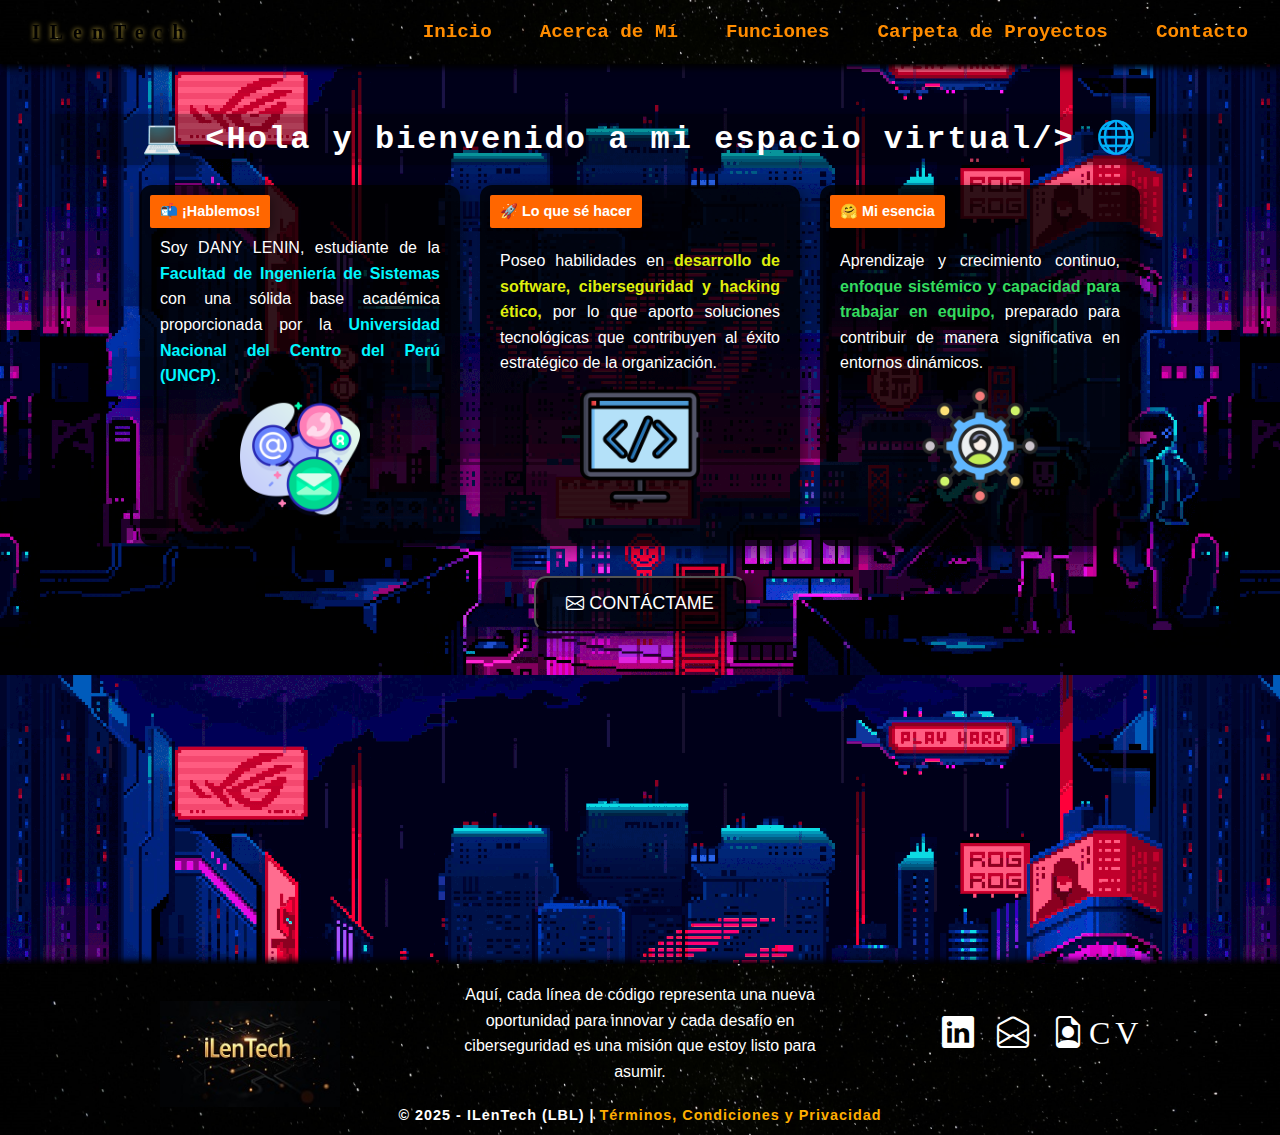
==== index.html @ 5739f30e "Cambio" ====
<!DOCTYPE html>
<html lang="es">

<head>
    <meta charset="UTF-8">
    <meta name="viewport" content="width=device-width, initial-scale=1.0">
    <link rel="icon" href="/imagenes/Marca_ ILenTech.jpeg" type="image/jpeg">
    <title>ILenTech - Portafolio Web</title>
    <link rel="stylesheet" href="https://cdn.jsdelivr.net/npm/bootstrap-icons@1.10.3/font/bootstrap-icons.css">
    <link rel="stylesheet" type='text/css' href="https://cdn.jsdelivr.net/gh/devicons/devicon@latest/devicon.min.css" />
    <link rel="stylesheet" href="style.css">
    <script src="https://www.google.com/recaptcha/api.js" async defer></script>
</head>

<body>
    <!-- Encabezado con Navegación inicial -->
    <header>
        <div class="logo">ILenTech</div>

        <button id="abrir" class="abrir-menu"><i class="bi bi-list"></i></button>
        <nav>
            <ul class="nav-list" id="nav">
                <button id="cerrar" class="cerrar-menu"><i class="bi bi-x"></i></button>
                <li><a href="#home" onclick="presentarSeccion('home')">Inicio</a></li>
                <li><a href="#about" onclick="presentarSeccion('about')">Acerca de Mí</a></li>
                <li><a href="#functions" onclick="presentarSeccion('functions')">Funciones</a></li>
                <li><a href="#portfolio" onclick="presentarSeccion('portfolio')">Carpeta de Proyectos</a></li>
                <li><a href="#contact" onclick="presentarSeccion('contact')">Contacto</a></li>
            </ul>
        </nav>
    </header>




    <!-- Secciones de Contenido -->
    <main>
        <!-- SECCIÓN DE INICIO-->
        <section id="home" class="section">
            <h1>💻 &lt;Hola y bienvenido a mi espacio virtual/&gt; 🌐</h1>

            <div class="container">
                <div class="content">
                    <h3>📬 ¡Hablemos!</h3>
                    <div class="text">
                        <p>Soy DANY LENIN, estudiante de la
                            <a href="https://sistemasuncp.edu.pe/" target="_blank" class="enlace">Facultad de Ingeniería
                                de Sistemas</a>
                            con una sólida base académica proporcionada por la
                            <a href="https://uncp.edu.pe/" target="_blank" class="enlace">Universidad Nacional del
                                Centro del Perú (UNCP)</a>.
                        </p>
                    </div>
                    <div class="images-container">
                        <div class="image">
                            <a href="#footer1">
                                <img src="imagenes/iconos/contac.png" alt="Contactos" title="Contáctame">
                            </a>
                        </div>
                    </div>
                </div>

                <div class="content">
                    <h3>🚀 Lo que sé hacer</h3>
                    <div class="text">
                        <p>Poseo habilidades en <span style="color: rgb(223, 238, 13); font-weight: bold;">desarrollo de
                                software, ciberseguridad y hacking ético,</span> por lo que aporto soluciones
                            tecnológicas que contribuyen al éxito estratégico de la organización.</p>
                    </div>
                    <div class="images-container">
                        <div class="image" id="tec">
                            <a href="#about" onclick="presentarSeccion('about')">
                                <img src="imagenes/iconos/tecn.png" alt="HARD" title="Habilidades Técnicas">
                            </a>
                        </div>
                    </div>
                </div>

                <div class="content">
                    <h3>🤗 Mi esencia </h3>
                    <div class="text">
                        <p>Aprendizaje y crecimiento continuo, <span style="color: #34db5e; font-weight: bold;">enfoque
                                sistémico y capacidad para trabajar en equipo,</span> preparado para contribuir de
                            manera significativa en entornos dinámicos.</p>
                    </div>
                    <div class="images-container">
                        <div class="image">
                            <a href="#about" onclick="presentarSeccion('about')">
                                <img src="imagenes/iconos/soft.png" alt="SOFT" title="Habilidades Blandas">
                            </a>
                        </div>
                    </div>
                </div>
            </div>

            <button onclick="presentarSeccion('contact')">
                <i class="bi bi-envelope"></i> Contáctame
            </button>
        </section>



        <!-- SECCIÓN ACERCA DE MÍ -->
        <section id="about" class="section">
            <div class="about-content">
                <div class="about-content-seccion">
                    <details class="divTextoAcerca texto-acerca--1">
                        <summary>
                            <i class="bi bi-chevron-down"></i>
                            <p> HABILIDADES TÉCNICAS</p>
                        </summary>
                        <p>Poseo habilidades en desarrollo frontend (HTML, CSS, JavaScript) y backend (Python), asi como SQL
                            Server y MySQL,
                            habiendo trabajado con metodologías tradicionales y ágiles como SCRUM en proyectos académicos.
                            Además, cuento
                            con una especialización en redes, hacking ético y ciberseguridad, con formación en Cisco. Manejo
                            herramientas
                            como Nmap, Wireshark y Metasploit, y tengo conocimientos en la implementación de la ISO 27001.
                            También tengo
                            conocimientos en el uso de sistemas operativos como Linux, Parrot OS y Windows.</p>
                    </details>
                    <div class="habilidades">
                        <div class="Tics">
                            <img
                                src="https://cdn.jsdelivr.net/gh/devicons/devicon@latest/icons/python/python-original-wordmark.svg" />
                            <img
                                src="https://cdn.jsdelivr.net/gh/devicons/devicon@latest/icons/html5/html5-plain-wordmark.svg" />
                            <img
                                src="https://cdn.jsdelivr.net/gh/devicons/devicon@latest/icons/css3/css3-plain-wordmark.svg" />
                            <img
                                src="https://cdn.jsdelivr.net/gh/devicons/devicon@latest/icons/javascript/javascript-plain.svg" />
                            <img src="https://cdn.jsdelivr.net/gh/devicons/devicon@latest/icons/linux/linux-original.svg" />
                            <img
                                src="https://cdn.jsdelivr.net/gh/devicons/devicon@latest/icons/windows11/windows11-original.svg" />
                            <img
                                src="https://cdn.jsdelivr.net/gh/devicons/devicon@latest/icons/mysql/mysql-original-wordmark.svg" />
                            <img
                                src="https://cdn.jsdelivr.net/gh/devicons/devicon@latest/icons/azuresqldatabase/azuresqldatabase-original.svg" />
                            <img src="imagenes/iconos/ethical-hacker-icon-illustration-vector.webp" alt="hacking">
                            <img src="imagenes/iconos/metasploit-framework-logo.svg.png" alt="metasploit">
                            <img src="imagenes/iconos/office-365-logo.svg" alt="office">
                            <img src="imagenes/iconos/nmap-logo-256x256-1.png" alt="nmap">
                            <img src="imagenes/iconos/ingles.png" alt="Ingles">
    
                        </div>
                    </div>
                </div>

                <div class="about-content-seccion">
                    <details class="divTextoAcerca texto-acerca--2">
                        <summary>
                            <i class="bi bi-chevron-down"></i>
                            <p> HABILIDADES BLANDAS</p>
                        </summary>
                        <p>Soy una persona con habilidades blandas clave: me comunico de manera clara y escucho activamente, colaboro bien en
                            equipo respetando opiniones y aprendiendo de los demás, resuelvo problemas con creatividad y me adapto fácilmente a
                            cambios o nuevos entornos.</p>
                    </details>
                    <div class="habilidades">
                        <div class="Tics Tics--2">
                            <img src="imagenes/iconos/comunicacionefectiva.png" alt="comunicacionefectiva">
                            <img src="imagenes/iconos/trabajoenequipo.png" alt="trabajoenequipo">
                            <img src="imagenes/iconos/adaptabilidad.png" alt="adaptabilidad">
                            <img src="imagenes/iconos/resoluciondeproblemas.png" alt="resoluciondeproblemas">

                        </div>
                    </div>
                </div>
            </div>

            <div class="about-content certificados">
                <div class="about-content-seccion">
                    <h2>MIS CERTIFICADOS</h2>
                    <div class="galeria">
                        <div class="certificado">
                            <img src="/imagenes/CERTIFICADOS/Fronted.jpg"
                                alt="Certificado de HTML, CSS y JavaScript" class="miniatura">
                            <p>Certificado de HTML, CSS y JavaScript</p>
                        </div>

                        <div class="certificado">
                            <img src="/imagenes/CERTIFICADOS/WORKSHOP ISO 27001 – HACKER MENTOR_page-0001.jpg"
                                alt="WORKSHOP ISO 27001" class="miniatura">
                            <p>Certificado de WORKSHOP ISO 27001</p>
                        </div>


                        <div class="certificado">
                            <img src="/imagenes/CERTIFICADOS/INTRODUCTION TO DATA SCIENCE PYTHON – CONSTANCIA_page-0001.jpg"
                                alt="INTRODUCTION TO DATA SCIENCE PYTHON" class="miniatura">
                            <p>Certificado de Introducción a Ciencia de Datos PYTHON</p>
                        </div>
                        <div class="certificado">
                            <img src="/imagenes/CERTIFICADOS/CER-Hacking Ético - USOS (virus, malware, troyanos)_page-0001.jpg"
                                alt="Certificado CER-Hacking Ético - USOS" class="miniatura">
                            <p>Certificado de Hacking Ético - USOS (virus, malware, troyanos)</p>
                        </div>
                        <div class="certificado">
                            <img src="/imagenes/CERTIFICADOS/JUNIOR CYBERSECURITY ANALIST CAREER PATH – CISCO_page-0001.jpg"
                                alt="Certificado de ANALISTA DE CIBERSEGURIDAD JUNIOR" class="miniatura">
                            <p>Certificado Analista De ciberseguridad JUNIOR</p>
                        </div>
                        <div class="certificado">
                            <img src="/imagenes/CERTIFICADOS/SQL SERVER FUNDAMENTALS – CONSTANCIA_page-0001.jpg"
                                alt="SQL SERVER FUNDAMENTALS" class="miniatura">
                            <p>Constancia SQL SERVER FUNDAMENTALS</p>
                        </div>
                        <div class="certificado">
                            <img src="/imagenes/CERTIFICADOS/PYTHON FUNDAMENTALS – CONSTANCIA_page-0001.jpg"
                                alt="Fundamentos de Python" class="miniatura">
                            <p>Constancia de Fundamentos de Python</p>
                        </div>
                        <div class="certificado">
                            <img src="/imagenes/CERTIFICADOS/Python_Essentials_1_Badge20240601-8-py3f3g_page-0001.jpg"
                                alt="Conceptos básicos de Python 1" class="miniatura">
                            <p>Certificado de Conceptos básicos de Python 1</p>
                        </div>
                        <div class="certificado">
                            <img src="/imagenes/CERTIFICADOS/Python_Essentials_2_Badge20240618-7-orrs2t_page-0001.jpg"
                                alt="Certificado de Conceptos básicos de Python 2" class="miniatura">
                            <p>Certificado de Conceptos básicos de Python 2</p>
                        </div>
                        <div class="certificado">
                            <img src="/imagenes/CERTIFICADOS/Networking_Basics_Badge20240505-8-8yp3et_page-0001.jpg"
                                alt="Certificado de Networking_Basics" class="miniatura">
                            <p>Certificado de Networking Basics</p>
                        </div>
                        <div class="certificado">
                            <img src="/imagenes/CERTIFICADOS/ANÁLISIS DE DATOS CON MATLAB – CONSTANCIA_page-0001.jpg"
                                alt="ANÁLISIS DE DATOS CON MATLAB" class="miniatura">
                            <p>Certificado de análisis de datos con MATLAB</p>
                        </div>
                        <div class="certificado">
                            <img src="/imagenes/CERTIFICADOS/Networking_Devices_and_Initial_Configuration_Badge20240525-8-j6m40o_page-0001.jpg"
                                alt="Certificado de Dispositivos de red y configuración inicial" class="miniatura">
                            <p>Certificado de Dispositivos de red y configuración inicial</p>
                        </div>




                    </div>
                </div>
            </div>
            
        </section>



        <!--SECCION  SERVICIOS-->
        <section id="functions" class="section">

            <div class="organizador-functions">
                <button class="flecha flecha-izq"><i class="bi bi-arrow-left"></i></button>
                <div class="contenedor-functions">
                    <div class="divTextoServicios">
                        <h2>🌐 Ciberseguridad</h2>
                        <div>
                            <h1>Auditorías y Análisis de Vulnerabilidades:</h1>
                            <p>Identificación de vulnerabilidades para mejorar la protección de datos y redes.</p>
                        </div>
                        <div>
                            <h1>Pruebas de Pentesting:</h1>
                            <p>Pruebas básicas con Wireshark, Nmap, Metasploit para mejorar la seguridad en redes.</p>
                        </div>
                        <div>
                            <h1>Consultoría en Estándares de Seguridad:</h1>
                            <p>Asesoría sobre normativas básicas de protección de datos y sistemas.</p>
                        </div>
                    </div>
                
                    <div class="divTextoServicios">
                        <h2>📡 Redes y Sistemas Operativos</h2>
                        <div>
                            <h1>Seguridad de Redes:</h1>
                            <p>Identificación de riesgos y medidas para proteger redes.</p>
                        </div>
                        <div>
                            <h1>Configuración y Seguridad de SO:</h1>
                            <p>Configuración, uso de herramientas y seguridad básica de Linux y Windows.</p>
                        </div>
                    </div>
                
                    <div class="divTextoServicios">
                        <h2>💻 Desarrollo y Programación</h2>
                        <div>
                            <h1>Desarrollo Backend (Python) y Fronted (HTML, CSS, JavaScript):</h1>
                            <p>Desarrollo de aplicaciones, scripts, etc.</p>
                        </div>
                        <div>
                            <h1>Gestión de Bases de Datos:</h1>
                            <p>Apoyo en la gestión básica de bases de datos (SQL Server, MySQL).</p>
                        </div>
                    </div>
                
                    <div class="divTextoServicios">
                        <h2>🔧 Herramientas de Productividad</h2>
                        <div>
                            <h1>Microsoft Office:</h1>
                            <p>Uso básico de Word, Excel, PowerPoint, etc.</p>
                        </div>
                        <div>
                            <h1>Inglés:</h1>
                            <p>Capacitación básica para leer documentación técnica.</p>
                        </div>
                    </div>
                </div>
                
                <button class="flecha flecha-der"><i class="bi bi-arrow-right"></i></button>
            
            </div>                     
            
        </section>

        <!--SECCION  PORTAFOLIO-->
        <section id="portfolio" class="section">
            <h1>¡PROYECTOS EN PROGRESO! 🚧</h1>
            <!-- Proyectos -->
        </section>

       

<!-- SECCIÓN CONTACTO -->
<section id="contact" class="section">
    <h2>Contacto</h2>

    <!-- Formulario de contacto -->
    <form id="contact-form">
        <!-- Nombre -->
        <label for="name">Nombre:</label>
        <input type="text" id="name" name="name" required>

        <!-- Correo Electrónico -->
        <label for="email">Correo Electrónico:</label>
        <input type="email" id="email" name="email" required  >

        <!-- Mensaje -->
        <label for="message">Mensaje:</label>
        <textarea id="message" name="message" required></textarea>

        <!-- Campo Honeypot (anti-spam) -->
        <input type="text" name="honeypot" style="display:none" />

        <!-- Google reCAPTCHA -->
        <div class="g-recaptcha" data-sitekey="6Leq1NcqAAAAAPs6aRRuhH8dovucH5Unn722Nqii"></div>

        <!-- Botón Enviar -->
        <button type="submit">ENVIAR</button>
    </form>

    <!-- Mensaje de estado (éxito/error) -->
    <p id="status-message" style="color: green; font-weight: bold; border: 1px solid white; background-color: white; display: none;">
        ✅ ¡Mensaje enviado con éxito!
    </p>
</section>





    <!-- Pie de Página -->

    <footer id="footer1">
        <div class="footer-container">
            <!-- Sección izquierda con logo -->
            <div class="footer-left">
                <img src="/imagenes/Marca_ ILenTech.jpeg" alt="ILenTech Logo">

            </div>

            <!-- Sección central con descripción personsal -->
            <div class="footer-center">

                <p>
                    Aquí, cada línea de código representa una nueva oportunidad para innovar
                    y cada
                    desafío en ciberseguridad es una misión que estoy listo para asumir.

                </p>
            </div>

            <!-- Sección derecha con redes sociales y CV -->
            <div class="footer-right">

                <div class="social-links">
                    <a href="https://www.linkedin.com/in/dany-lenin-boza-lara-69a798313" target="_blank" title="LinkedIn" aria-label="LinkedIn">
                        <i class="bi bi-linkedin"></i>
                    </a>
                    <a href="https://mail.google.com/mail/?view=cm&fs=1&to=dany20bl69@gmail.com&su=Consulta&body=Hola%20Dany,%20tengo%20una%20pregunta%20sobre" target="_blank" title="Gmail" aria-label="Gmail">
                        <i class="bi bi-envelope-open"></i>

                    </a>
                   <!-- <a href="https://github.com/LeninBL/ILenTech" target="_blank" aria-label="GitHub">
                        <i class="bi bi-github"></i>
                    </a>-->
                    
                    <a href="/condiciones-privacidad/CV.pdf" target="_blank" class="cv-link" title="Currículum Vitae" aria-label="Currículum Vitae" >
                        <i class="bi bi-file-earmark-person"></i>CV
                    </a>
                </div>
            </div>
        </div>
        <div class="footer-bottom">
            <p>© 2025 - ILenTech (LBL) | <a href="/condiciones-privacidad/politica.html" target="_blank">Términos, Condiciones y Privacidad</a></p>
        </div>
    </footer>







    <script src="script.js"></script>


</body>

</html>
---- style.css ----
/*------------------------Reseteo general------------------------------ */
*,
*::before,
*::after {
    margin: 0;
    padding: 0;
    box-sizing: border-box;
    font-family: Arial, sans-serif;
}

/*---------------------------------------- Estilos generales del cuerpo ----------------------------*/
body,
html {
    /* Tamaño base para escalabilidad */
    color: #000000;
    /* Color del texto principal */
    background-image: url('imagenes/computador.gif');
    background-position: center top;
    background-repeat: repeat;
    line-height: 1.6;
    /* Mejora la legibilidad con espacio entre líneas */
    height: 100%;
    /* Asegura que la página tenga altura completa */
    margin: 0;
    display: flex;

    flex-direction: column;
}

/* Estilo de opacidad por menu responsivo */
.overlay {
    position: fixed;
    top: 0;
    left: 0;
    width: 100%;
    height: 100%;
    background-color: rgba(0, 0, 0, 0.5);
    /* Color oscuro con transparencia */
    z-index: 999;
    /* Asegúrate de que el overlay esté detrás del menú */
}

/* Estilo del contenido principal */
main {
    flex: 1;
    /* Hace que el contenido principal ocupe el espacio restante */
    padding-top: calc(4em + 8px);
    /* Ajusta dinámicamente según la altura del encabezado */
    width: 100%;
}

/* Secciones principales */
.section {
    scroll-margin-top: 80px;
    padding: 40px 10px;
    margin-top: -8px;
    /* Espacio alrededor del contenido de cada sección */
}


/*--------------------------------------------- Estilo del encabezado ----------------------------------------------*/
header {
    background-image: url('imagenes/fondo.jpg');
    background-size: cover;
    /* Esto hace que la imagen cubra todo el fondo */
    background-position: center;
    /* Centra la imagen */
    background-repeat: no-repeat;
    /* Evita que la imagen se repita */

    display: flex;
    align-items: center;
    justify-content: space-between;
    padding: 1rem 2rem;
    position: fixed;
    top: 0;
    left: 0;
    width: 100%;
    z-index: 1000;
    box-shadow: 0 4px 6px rgb(0, 0, 0);
    font-family: 'Source Code Pro', 'Courier New', monospace;
}

nav {
    display: flex;
    align-items: center;
}

/* Estilo para los enlaces activos */

.nav-list {
    display: flex;
    justify-content: space-between;
    gap: 3rem;
    list-style: none;
}


.nav-list li a {
    text-decoration: none;
    font-weight: bold;
    padding: 0rem 0rem;
    /* Agregar algo de espacio en los lados */
    font-size: 1.2rem;
    font-family: 'Source Code Pro', 'Courier New', monospace;
    color: rgb(255, 140, 0);
    /* Un color por defecto */
    transition: color 0.3s ease, transform 0.3s ease;
}

.nav-list li a:hover {
    color: white;
    transform: scale(1.1);
    /* Ligera ampliación para darle un efecto dinámico */
}

.nav-list li a.active {
    color: #fff;
    transform: scale(1.1);
    /* También se puede ampliar en el estado activo */

}


.abrir-menu,
.cerrar-menu {
    display: none;
    font-size: 1.5rem;
    color: #ffffff;
    background: none;
    border: none;
    cursor: pointer;
}

.abrir-menu:hover,
.cerrar-menu:hover {
    color: rgb(255, 140, 0);

}

/* Para pantallas grandes*/

@media screen and (min-width: 1024px) {
    header {
        padding: 1rem 2rem;
    }

    .nav-list {
        display: flex;
    }

    .abrir-menu {
        display: none;
    }

    .cerrar-menu {
        display: none;
    }
}

/* Para móviles (pantallas menores a 1069px) */
@media screen and (max-width: 1069px) {
    .nav-list {
        display: flex;
        justify-content: flex-start;
        gap: 1rem;
        flex-direction: column;
        position: fixed;
        top: 0;
        right: 0;
        height: 100vh;
        width: 250px;
        background-color: #000000;
        transform: translateX(100%);
        transition: transform 0s ease;
        box-shadow: -4px 0 10px rgba(151, 123, 89, 0.8);

    }

    .nav-list.visible {
        transform: translateX(0);
    }

    .abrir-menu {
        display: block;
        align-self: flex-end;
        position: absolute;
        right: -1rem;
        top: -1rem;
        margin-top: 30px;
        padding: 15px 30px;
    }

    .cerrar-menu {
        display: block;
        align-self: flex-end;
        margin-bottom: 1rem;
        padding: 15px 30px;
    }

    header {
        padding: 1rem 1.1rem;
    }

    .nav-list li a {
        font-size: 0.9rem;
        margin-left: 9px;

    }
}


/* Estilo del logo */
@keyframes cambioColor {
    0% {
        color: rgb(204, 85, 0);
        /* Anaranjado oscuro */
        text-shadow: 0 0 5px rgba(204, 85, 0, 0.6), 0 0 10px rgba(204, 85, 0, 0.4);
        /* Brillo suave */
    }

    20% {
        color: rgb(255, 110, 0);
        /* Naranja intermedio */
        text-shadow: 0 0 8px rgba(255, 110, 0, 0.7), 0 0 15px rgba(255, 110, 0, 0.4);
        /* Brillo medio */
    }

    40% {
        color: rgb(255, 140, 0);
        /* Anaranjado cálido */
        text-shadow: 0 0 10px rgba(255, 140, 0, 0.8), 0 0 20px rgba(255, 140, 0, 0.5);
        /* Brillo fuerte */
    }

    60% {
        color: rgb(255, 170, 0);
        /* Un anaranjado dorado */
        text-shadow: 0 0 12px rgba(255, 170, 0, 0.8), 0 0 25px rgba(255, 170, 0, 0.6);
        /* Brillo dorado más intenso */
    }

    80% {
        color: rgb(255, 140, 0);
        /* Vuelve al anaranjado cálido */
        text-shadow: 0 0 10px rgba(255, 140, 0, 0.8), 0 0 20px rgba(255, 140, 0, 0.5);
        /* Brillo fuerte */
    }

    100% {
        color: rgb(204, 85, 0);
        /* Anaranjado oscuro */
        text-shadow: 0 0 5px rgba(204, 85, 0, 0.6), 0 0 10px rgba(204, 85, 0, 0.4);
        /* Brillo suave */
    }

}

.logo {
    letter-spacing: 10px;
    font-size: 20px;
    font-family: 'Orbitron';
    font-weight: bold;
    display: inline-block;
    animation: cambioColor 10s infinite linear;
    /* Animación continua */
    text-shadow: 0 0 5px rgba(255, 223, 79, 0.8);
    /* Sombra inicial dorada */
}

/*----------------------------------- Sección Inicio --------------------------------------------------*/
#home {
    min-height: 100vh;
    text-align: center;
    padding: 50px;
}

#home h1 {
    margin-bottom: 20px;
    letter-spacing: 2px;
    font-weight: bold;
    font-size: 2rem;
    color: #ffffff;
    font-family: 'Source Code Pro', 'Courier New', monospace;
    background: rgba(0, 0, 0, 0.322);
    box-shadow: 0 0 5px rgba(0, 0, 0, 0.2);
    /* Sombra sutil */

}

.enlace {
    color: #00f7ff;
    text-decoration: none;
    font-weight: bold;
}

.enlace:hover {
    text-decoration: underline;
    color: #2980b9;
}

.container {
    display: flex;
    flex-wrap: wrap;
    justify-content: center;
    gap: 20px;
    max-width: 1000px;
    margin: auto;
}

.content {
    position: relative;
    flex: 1 1 30%;
    /* 3 columnas */
    display: flex;
    flex-direction: column;
    justify-content: center;
    align-items: center;
    text-align: justify;
    padding: 50px 20px 20px;
    color: #ffffff;
    border-radius: 12px;
    background: rgb(0 0 0 / 81%);
    box-shadow: 5px 5px 15px rgba(0, 0, 0, 0.425);
}

.content>h3 {
    position: absolute;
    left: 10px;
    top: 10px;
    background: #ff6600;
    color: #fff;
    font-weight: bold;
    padding: 5px 10px;
    border-radius: 2px;
    box-shadow: 3px 3px 8px rgba(0, 0, 0, 0.3);
    font-size: 0.9rem;
    margin: 0;
}

.images-container {
    display: flex;
    justify-content: center;
    margin-top: 10px;
}

.image img {
    width: 120px;
    height: auto;
    transition: transform 0.3s;
    animation: scale-up 2.5s infinite alternate ease-in-out;
}


@keyframes scale-up {
    from {
        transform: scale(1);
    }

    to {
        transform: scale(1.2);
    }
}

/* Responsive: 3 filas en pantallas pequeñas */
@media (max-width: 890px) {
    .container {
        flex-direction: column;
        align-items: center;
    }

    .content {
        flex: 1 1 100%;
        width: 90%;
    }

    .image img {
        width: 100px;
    }
}



/*------------------------BOTONES home------------------------------*/
#home button {

    padding: 15px 30px;
    border-radius: 12px;
    background: rgb(0 0 0 / 81%);
    box-shadow: 5px 5px 15px rgba(0, 0, 0, 0.425);

    color: #ffffff;


    cursor: pointer;

    margin-top: 30px;

    font-size: 18px;

    text-transform: uppercase;


}

#home button:hover {
    transform: translateY(-2px);
}







/*-----------------------------------------ACERCA DE MI ---------------------------------------------------------------------*/

#about {
    padding: 20px;
    min-height: 100vh;
}


/* Contenedor principal */
.about-content {
    max-width: 1000px;
    margin-top: 20px;
    margin-bottom: auto;
    margin-left: auto;
    margin-right: auto;
    display: flex;
    gap: 20px;
    flex-direction: row;
    /* Cambia de columna a fila */
    align-items: stretch;
}

/* Secciones */
.about-content-seccion {
    flex: 1;
    /* Hace que ambas secciones ocupen el mismo espacio */
    min-width: 45%;
    /* Evita que se achiquen demasiado */

    padding: 20px;
    background: rgb(0 0 0 / 81%);
    border-radius: 10px;
    box-shadow: 0 4px 8px rgba(170, 166, 166, 0.021);
    animation: cambioColorBordeDiamante 4s infinite ease-in-out;

}

/* Details (Expansible) */
details {

    border-radius: 10px;
    padding: 10px;
    background: #1f202277;
    cursor: pointer;
    color: #ffffff;

}

details[open] {
    background: #1f202277;
    color: #ffffff;

}

/* Summary */
summary {
    display: flex;
    align-items: center;
    gap: 10px;
    font-weight: bold;
    font-size: 1.2em;
    cursor: pointer;
}

summary i {
    transition: transform 0.7s ease;
}

/* Rotación del icono al abrir */
details[open] summary i {
    transform: rotate(180deg);
}

/* Habilidades (Iconos) */
.habilidades {
    margin-top: 15px;
    padding: 10px;
    background: #1f202277;
    border-radius: 10px;
    text-align: center;


}

/* Contenedor de iconos */
.Tics {
    display: grid;
    grid-template-columns: repeat(auto-fit, minmax(80px, 1fr));
    gap: 15px;
    justify-items: center;
}

/* Imágenes de iconos */
.Tics img {
    width: 60px;
    height: auto;
    transition: transform 0.3s ease, filter 0.3s ease;
}

/* Efecto hover en iconos */
.Tics img:hover {
    transform: scale(1.2);
    filter: brightness(1.2);
}


/* Contenedor de la galería */
.galeria {
    display: grid;
    grid-template-columns: repeat(auto-fit, minmax(200px, 1fr));
    gap: 15px;
    justify-items: center;
    margin-top: 20px;
}



.certificados {
    margin-top: 35px;


}

.certificados h2 {
    color: white;
    text-align: center;
    background: #1f202277;
    border-radius: 5px;

}

/* Contenedor de cada certificado */
.certificado {
    text-align: center;
    background: rgba(35, 35, 36, 0.39);
    color: #ffffff;
    padding: 10px;
    border-radius: 3px;
    box-shadow: 0 4px 6px rgba(0, 0, 0, 0.1);
    transition: transform 0.3s ease, box-shadow 0.3s ease;
    animation: cambiocertificadocolor 6s infinite ease-out;
}

.certificado:hover {
    transform: translateY(-5px);
    box-shadow: 0 8px 15px rgba(0, 0, 0, 0.2);
}

/* Miniaturas de certificados */
.miniatura {
    width: 100%;
    max-width: 200px;
    height: auto;
    cursor: pointer;
    border-radius: 3px;
    transition: transform 0.3s ease;
    filter: brightness(88%);
}

.miniatura:hover {
    transform: scale(1.1);
}

/* Modal para ampliar imágenes */
.modal {
    display: none;
    /* Oculto por defecto */
    position: fixed;
    z-index: 1000;
    left: 0;
    top: 0;
    width: 100%;
    height: 100%;
    background-color: rgba(0, 0, 0, 0.8);
    display: flex;
    align-items: center;
    justify-content: center;
}

/* Imagen grande dentro del modal */
.modal img {
    max-width: 80%;
    max-height: 80%;
    border-radius: 10px;
}

/* Botón para cerrar el modal */
.close {
    position: absolute;
    top: 20px;
    right: 40px;
    color: white;
    font-size: 40px;
    cursor: pointer;
}




@media (max-width: 768px) {
    .about-content {
        flex-direction: column;
        /* Cambia a columna en pantallas pequeñas */
        gap: 10px;
        /* Reduce el espacio entre secciones */
    }

    .about-content-seccion {
        min-width: 100%;
        /* Ocupar todo el ancho disponible */
    }
}






@keyframes cambioColorBordeDiamante {
    0% {
        border-color: rgb(138, 43, 226);
        /* Morado oscuro */
        box-shadow: 0 0 5px rgba(138, 43, 226, 0.6), 0 0 10px rgba(138, 43, 226, 0.4);
        /* Brillo suave */
    }

    20% {
        border-color: rgb(186, 85, 211);
        /* Morado intermedio */
        box-shadow: 0 0 8px rgba(186, 85, 211, 0.7), 0 0 15px rgba(186, 85, 211, 0.4);
        /* Brillo medio */
    }

    40% {
        border-color: rgb(221, 160, 221);
        /* Morado claro */
        box-shadow: 0 0 10px rgba(221, 160, 221, 0.8), 0 0 20px rgba(221, 160, 221, 0.5);
        /* Brillo fuerte */
    }

    60% {
        border-color: rgb(255, 0, 255);
        /* Morado brillante */
        box-shadow: 0 0 12px rgba(255, 0, 255, 0.8), 0 0 25px rgba(255, 0, 255, 0.6);
        /* Brillo intenso */
    }

    80% {
        border-color: rgb(221, 160, 221);
        /* Vuelve al morado claro */
        box-shadow: 0 0 10px rgba(221, 160, 221, 0.8), 0 0 20px rgba(221, 160, 221, 0.5);
        /* Brillo fuerte */
    }

    100% {
        border-color: rgb(138, 43, 226);
        /* Morado oscuro */
        box-shadow: 0 0 5px rgba(138, 43, 226, 0.6), 0 0 10px rgba(138, 43, 226, 0.4);
        /* Brillo suave */
    }

}

@keyframes cambiocertificadocolor {
    0% {
        border-color: rgb(0, 85, 204);
        /* Azul oscuro */
        box-shadow: 0 0 5px rgba(0, 85, 204, 0.6), 0 0 10px rgba(0, 85, 204, 0.4);
        /* Brillo suave */
    }

    20% {
        border-color: rgb(0, 110, 255);
        /* Azul intermedio */
        box-shadow: 0 0 8px rgba(0, 110, 255, 0.7), 0 0 15px rgba(0, 110, 255, 0.4);
        /* Brillo medio */
    }

    40% {
        border-color: rgb(0, 140, 255);
        /* Azul claro */
        box-shadow: 0 0 10px rgba(0, 140, 255, 0.8), 0 0 20px rgba(0, 140, 255, 0.5);
        /* Brillo fuerte */
    }

    60% {
        border-color: rgb(0, 170, 255);
        /* Azul brillante */
        box-shadow: 0 0 12px rgba(0, 170, 255, 0.8), 0 0 25px rgba(0, 170, 255, 0.6);
        /* Brillo intenso */
    }

    80% {
        border-color: rgb(0, 140, 255);
        /* Vuelve al azul claro */
        box-shadow: 0 0 10px rgba(0, 140, 255, 0.8), 0 0 20px rgba(0, 140, 255, 0.5);
        /* Brillo fuerte */
    }

    100% {
        border-color: rgb(0, 85, 204);
        /* Azul oscuro */
        box-shadow: 0 0 5px rgba(0, 85, 204, 0.6), 0 0 10px rgba(0, 85, 204, 0.4);
        /* Brillo suave */
    }
}
























/*------------------------------------------------ Sección Servicios -------------------------------------------------------------*/

#functions {

    justify-content: center;
    align-items: center;
    color: #fff;
    padding: 20px 0;
    min-height: 53vh;

}

/* Contenedor principal */
.organizador-functions {
    display: grid;
    grid-template-columns: 20% 55% 20%;
    align-items: center;
    justify-content: center;
    width: 100%;
    max-width: 1200px;
    margin: 50px auto;
    gap: 10px;
}

/* Contenedor de texto */
.contenedor-functions {
    text-align: center;
    width: 100%;
    padding: 20px;
    background: rgb(0 0 0 / 81%);
    border-radius: 10px;
    box-shadow: 0 4px 8px rgba(170, 166, 166, 0.021);
    animation: cambioColorBordeDiamante 4s infinite ease-in-out;
    position: relative;
    min-height: 300px;
    /* Altura mínima para evitar saltos */
}

/* Flechas de navegación */
.flecha {
    background: none;
    border: none;
    font-size: 4rem;
    cursor: pointer;
    transition: color 0.3s ease;
    padding: 10px;

}

.flecha i {
    background: rgba(0, 0, 0, 0.897);
    color: #fff;
    border: 2px solid rgb(255, 255, 255);
    animation: cambioColor 1s infinite linear;
}

.flecha:hover {
    color: #d400d4;
}

/* Contenido de los textos */
.divTextoServicios {
    opacity: 0;
    visibility: hidden;
    transition: opacity 0.5s ease-in-out, visibility 0s linear 0.5s;
    position: absolute;
    /* Mantenemos el posicionamiento absoluto */
    top: 20px;
    left: 20px;
    right: 20px;
    text-align: justify;
}

.divTextoServicios.active {
    opacity: 1;
    visibility: visible;
    transition: opacity 0.5s ease-in-out;
    position: static;
    /* Cambiamos a posición estática cuando está activo */
}

/* Estilos para el texto dentro de los divs */
.divTextoServicios h2 {
    margin-top: 0;
    font-size: 1.5rem;
    color: #00bcd4;
    text-align: center;
}

.divTextoServicios h1 {
    font-size: 1.2rem;
    margin: 10px 0;
}

.divTextoServicios p {
    font-size: 1rem;
    line-height: 1.5;
    margin-left: 30px;
    color: #ccc;
}

/* Responsividad */
@media (max-width: 768px) {
    .organizador-functions {
        grid-template-columns: 12% 70% 12%;
    }

    .flecha {
        font-size: 1.5rem;
    }

    .divTextoServicios h2 {
        font-size: 1.2rem;
    }

    .divTextoServicios h1 {
        font-size: 1rem;
    }

    .divTextoServicios p {
        font-size: 0.9rem;
    }
}






/* ----------------------------------------Sección Portafolio - Texto centrado */
#portfolio {

    min-height: 63vh;
    background-image: url('imagenes/construccion2.gif');
    background-position: center top;
    background-size: cover;
    background-repeat: repeat;


}

#portfolio h1 {
    text-align: center;
    margin: auto;
    color: black;
    width: 100%;
    border: #000000;
    background-color: yellow;
    letter-spacing: 13px;

}




/* -----------------------------------------------------------------------------------Estilos generales para la sección de contacto ---------------------------------*/
#contact {

    padding: 4rem 2rem;
    min-height: 100vh;
    background-image: url('imagenes/computador2.gif');
    background-position: center top;
    background-repeat: repeat;
    color: #e0e0e0;
    font-family: 'Poppins', sans-serif;
    text-align: center;
    border-radius: 15px;
    overflow: hidden;
    position: relative;
}

#contact h2 {
    font-size: 2.5rem;
    font-weight: 700;
    margin-bottom: 2rem;
    color: #ffffff;
    text-transform: uppercase;
    letter-spacing: 2px;
}

/* Estilos para el formulario */
#contact form {
    display: grid;
    grid-template-columns: 1fr;
    gap: 1.1rem;
    max-width: 600px;
    margin: 0 auto;
    padding: 2rem;
    background: rgb(0 0 0 / 88%);
    border-radius: 10px;
    box-shadow: 0 8px 32px rgb(0 0 0 / 89%);
}

#contact label {
    font-size: 1.2rem;
    font-weight: bold;
    color: #ffffff;
    text-align: left;
    margin-bottom: 0.5rem;
}

#contact input,
#contact textarea {
    width: 100%;
    padding: 12px;
    border: 2px solid rgba(255, 255, 255, 0.2);
    border-radius: 8px;
    background: rgba(255, 255, 255, 0.616);
    color: #000000;
    font-size: 1rem;
    transition: all 0.3s ease;
}

#contact input:focus,
#contact textarea:focus {
    border-color: #ffffff;
    background: rgb(255, 255, 255);
    outline: none;
    transform: scale(1.02);
}

#contact textarea {
    resize: vertical;
    min-height: 150px;
}

#contact button {
    padding: 12px 1px;
    background: #7ce7e4;
    color: #000000;
    border-radius: 8px;
    font-size: 1rem;
    font-weight: 600;
    cursor: pointer;
    transition: all 0.3s ease;
}

#contact button:hover {
    background: #00cce7;
    transform: translateY(-3px);



}

/* Efectos de hover para los inputs y textarea */
#contact input:hover,
#contact textarea:hover {
    border-color: #000000;
    background: rgba(255, 255, 255, 0.87);
}



/* Responsividad */
@media (max-width: 768px) {
    #contact {
        padding: 2rem 1rem;
    }

    #contact h2 {
        font-size: 2rem;
    }

    #contact form {
        padding: 1.5rem;
    }
}

@media (max-width: 480px) {
    #contact h2 {
        font-size: 1.75rem;
    }

    #contact input,
    #contact textarea {
        padding: 10px;
    }

    #contact button {
        padding: 10px 20px;
    }
}







/*-----------------------------------------Estilos generales para el pie de página ------------------------------------------------------------------------*/

footer {
    background-image: url('imagenes/fondo.jpg');
    background-size: cover;
    /* Esto hace que la imagen cubra todo el fondo */
    background-position: center;
    /* Centra la imagen */
    background-repeat: no-repeat;
    /* Evita que la imagen se repita */
    color: #ffffff;
    padding: 7px 3px;
    text-align: center;
    font-family: 'Arial', sans-serif;
    box-shadow: 0 -4px 6px rgba(0, 0, 0);

}

.footer-container {
    display: flex;
    justify-content: space-evenly;
    align-items: center;
    max-width: 1200px;
    margin: 11px auto;
    padding: 0 15px;
    flex-wrap: wrap;
    gap: 20px;

}

.footer-left,
.footer-center,
.footer-right {
    flex: 1 1 30%;
    /* Distribución flexible de los elementos */
    text-align: center;
    max-width: 380px;
    /* Añadimos un max-width para evitar que los elementos crezcan demasiado */
}

.footer-left img {
    width: 180px;
    margin-bottom: -49px;
    margin-left: 14px;
}


.social-links {
    display: flex;
    justify-content: center;
}

.social-links a {
    margin: 0 3px;
    margin-left: 15px;
    font-size: 2rem;
    text-decoration: none;
    color: #ffffff;
    transition: color 0.3s ease;
    letter-spacing: 5px;
    animation: cambioColor 10s infinite linear;
    font-family: Cambria, Cochin, Georgia, Times, 'Times New Roman', serif;

}

.footer-bottom {
    margin-top: 20px;
    margin-bottom: 1px;
    font-size: 0.9rem;
    letter-spacing: 1px;
    font-weight: bold;


}

.footer-bottom a {
    color: #ffae00;
    text-decoration: none;
}

.footer-bottom a:hover {
    text-decoration: underline;
}

/* Responsive */
@media (max-width: 991px) {
    .footer-container {
        flex-direction: column;
        text-align: center;
        gap: 15px;
        /* Menos espacio entre las secciones en pantallas pequeñas */
    }

    .footer-left,
    .footer-center,
    .footer-right {
        max-width: 100%;
        /* Se asegura que cada sección ocupe todo el ancho disponible */
        flex: 1 1 100%;
    }
}
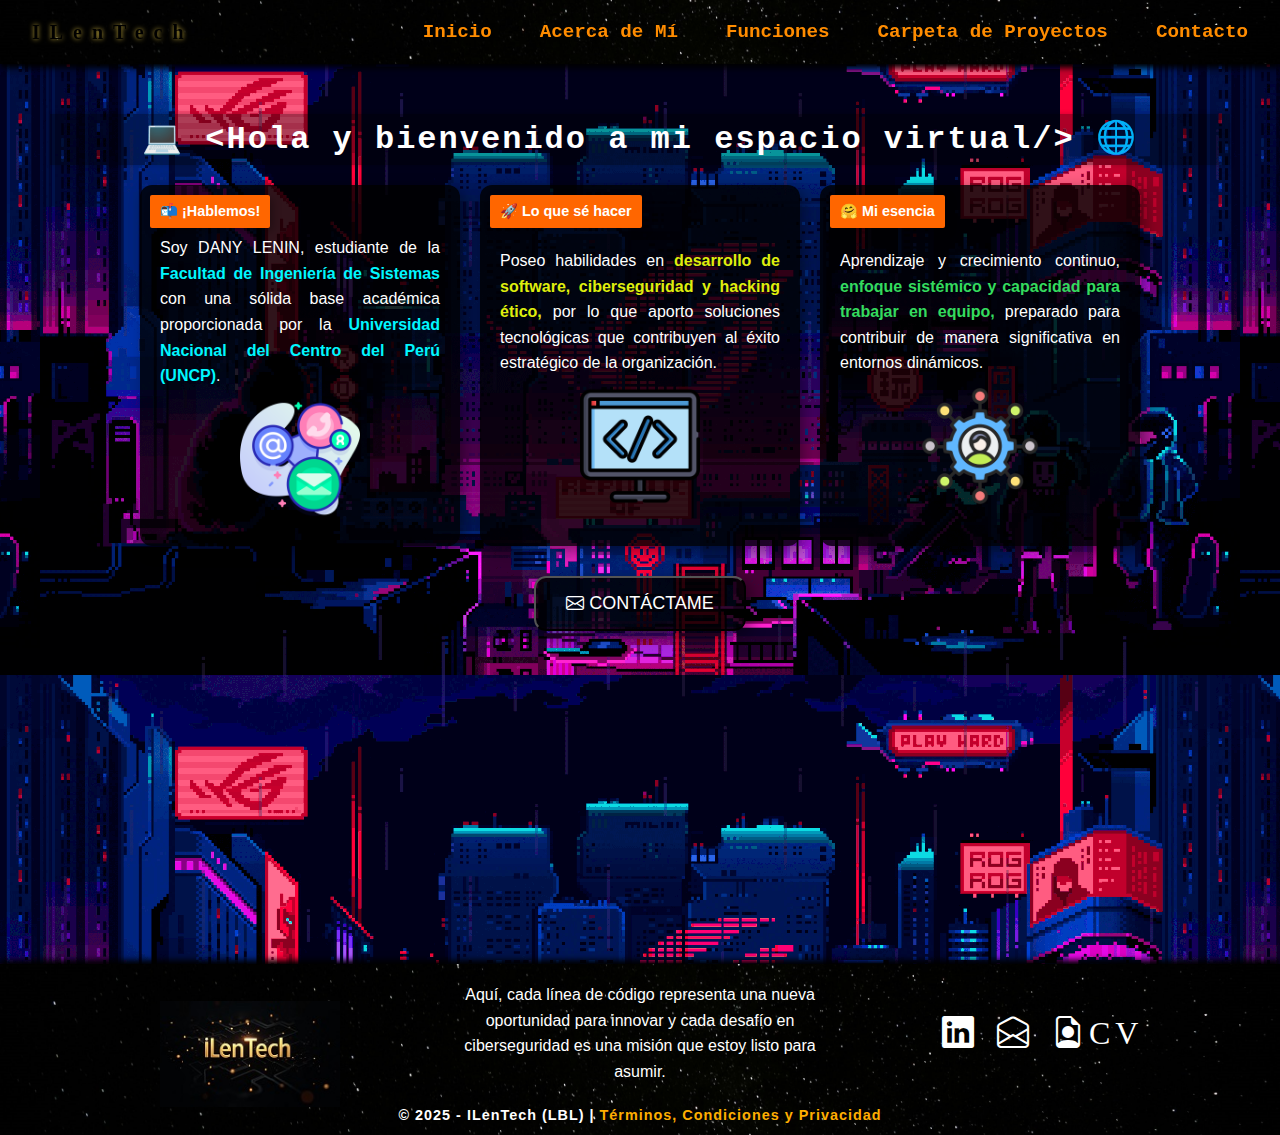
==== commit 46e7e83e: "CAMBIOS" ====
--- a/index.html
+++ b/index.html
@@ -1,419 +1,418 @@
-<!DOCTYPE html>
-<html lang="es">
-
-<head>
-    <meta charset="UTF-8">
-    <meta name="viewport" content="width=device-width, initial-scale=1.0">
-    <link rel="icon" href="/imagenes/Marca_ ILenTech.jpeg" type="image/jpeg">
-    <title>ILenTech - Portafolio Web</title>
-    <link rel="stylesheet" href="https://cdn.jsdelivr.net/npm/bootstrap-icons@1.10.3/font/bootstrap-icons.css">
-    <link rel="stylesheet" type='text/css' href="https://cdn.jsdelivr.net/gh/devicons/devicon@latest/devicon.min.css" />
-    <link rel="stylesheet" href="style.css">
-    <script src="https://www.google.com/recaptcha/api.js" async defer></script>
-</head>
-
-<body>
-    <!-- Encabezado con Navegación inicial -->
-    <header>
-        <div class="logo">ILenTech</div>
-
-        <button id="abrir" class="abrir-menu"><i class="bi bi-list"></i></button>
-        <nav>
-            <ul class="nav-list" id="nav">
-                <button id="cerrar" class="cerrar-menu"><i class="bi bi-x"></i></button>
-                <li><a href="#home" onclick="presentarSeccion('home')">Inicio</a></li>
-                <li><a href="#about" onclick="presentarSeccion('about')">Acerca de Mí</a></li>
-                <li><a href="#functions" onclick="presentarSeccion('functions')">Funciones</a></li>
-                <li><a href="#portfolio" onclick="presentarSeccion('portfolio')">Carpeta de Proyectos</a></li>
-                <li><a href="#contact" onclick="presentarSeccion('contact')">Contacto</a></li>
-            </ul>
-        </nav>
-    </header>
-
-
-
-
-    <!-- Secciones de Contenido -->
-    <main>
-        <!-- SECCIÓN DE INICIO-->
-        <section id="home" class="section">
-            <h1>💻 &lt;Hola y bienvenido a mi espacio virtual/&gt; 🌐</h1>
-
-            <div class="container">
-                <div class="content">
-                    <h3>📬 ¡Hablemos!</h3>
-                    <div class="text">
-                        <p>Soy DANY LENIN, estudiante de la
-                            <a href="https://sistemasuncp.edu.pe/" target="_blank" class="enlace">Facultad de Ingeniería
-                                de Sistemas</a>
-                            con una sólida base académica proporcionada por la
-                            <a href="https://uncp.edu.pe/" target="_blank" class="enlace">Universidad Nacional del
-                                Centro del Perú (UNCP)</a>.
-                        </p>
-                    </div>
-                    <div class="images-container">
-                        <div class="image">
-                            <a href="#footer1">
-                                <img src="imagenes/iconos/contac.png" alt="Contactos" title="Contáctame">
-                            </a>
-                        </div>
-                    </div>
-                </div>
-
-                <div class="content">
-                    <h3>🚀 Lo que sé hacer</h3>
-                    <div class="text">
-                        <p>Poseo habilidades en <span style="color: rgb(223, 238, 13); font-weight: bold;">desarrollo de
-                                software, ciberseguridad y hacking ético,</span> por lo que aporto soluciones
-                            tecnológicas que contribuyen al éxito estratégico de la organización.</p>
-                    </div>
-                    <div class="images-container">
-                        <div class="image" id="tec">
-                            <a href="#about" onclick="presentarSeccion('about')">
-                                <img src="imagenes/iconos/tecn.png" alt="HARD" title="Habilidades Técnicas">
-                            </a>
-                        </div>
-                    </div>
-                </div>
-
-                <div class="content">
-                    <h3>🤗 Mi esencia </h3>
-                    <div class="text">
-                        <p>Aprendizaje y crecimiento continuo, <span style="color: #34db5e; font-weight: bold;">enfoque
-                                sistémico y capacidad para trabajar en equipo,</span> preparado para contribuir de
-                            manera significativa en entornos dinámicos.</p>
-                    </div>
-                    <div class="images-container">
-                        <div class="image">
-                            <a href="#about" onclick="presentarSeccion('about')">
-                                <img src="imagenes/iconos/soft.png" alt="SOFT" title="Habilidades Blandas">
-                            </a>
-                        </div>
-                    </div>
-                </div>
-            </div>
-
-            <button onclick="presentarSeccion('contact')">
-                <i class="bi bi-envelope"></i> Contáctame
-            </button>
-        </section>
-
-
-
-        <!-- SECCIÓN ACERCA DE MÍ -->
-        <section id="about" class="section">
-            <div class="about-content">
-                <div class="about-content-seccion">
-                    <details class="divTextoAcerca texto-acerca--1">
-                        <summary>
-                            <i class="bi bi-chevron-down"></i>
-                            <p> HABILIDADES TÉCNICAS</p>
-                        </summary>
-                        <p>Poseo habilidades en desarrollo frontend (HTML, CSS, JavaScript) y backend (Python), asi como SQL
-                            Server y MySQL,
-                            habiendo trabajado con metodologías tradicionales y ágiles como SCRUM en proyectos académicos.
-                            Además, cuento
-                            con una especialización en redes, hacking ético y ciberseguridad, con formación en Cisco. Manejo
-                            herramientas
-                            como Nmap, Wireshark y Metasploit, y tengo conocimientos en la implementación de la ISO 27001.
-                            También tengo
-                            conocimientos en el uso de sistemas operativos como Linux, Parrot OS y Windows.</p>
-                    </details>
-                    <div class="habilidades">
-                        <div class="Tics">
-                            <img
-                                src="https://cdn.jsdelivr.net/gh/devicons/devicon@latest/icons/python/python-original-wordmark.svg" />
-                            <img
-                                src="https://cdn.jsdelivr.net/gh/devicons/devicon@latest/icons/html5/html5-plain-wordmark.svg" />
-                            <img
-                                src="https://cdn.jsdelivr.net/gh/devicons/devicon@latest/icons/css3/css3-plain-wordmark.svg" />
-                            <img
-                                src="https://cdn.jsdelivr.net/gh/devicons/devicon@latest/icons/javascript/javascript-plain.svg" />
-                            <img src="https://cdn.jsdelivr.net/gh/devicons/devicon@latest/icons/linux/linux-original.svg" />
-                            <img
-                                src="https://cdn.jsdelivr.net/gh/devicons/devicon@latest/icons/windows11/windows11-original.svg" />
-                            <img
-                                src="https://cdn.jsdelivr.net/gh/devicons/devicon@latest/icons/mysql/mysql-original-wordmark.svg" />
-                            <img
-                                src="https://cdn.jsdelivr.net/gh/devicons/devicon@latest/icons/azuresqldatabase/azuresqldatabase-original.svg" />
-                            <img src="imagenes/iconos/ethical-hacker-icon-illustration-vector.webp" alt="hacking">
-                            <img src="imagenes/iconos/metasploit-framework-logo.svg.png" alt="metasploit">
-                            <img src="imagenes/iconos/office-365-logo.svg" alt="office">
-                            <img src="imagenes/iconos/nmap-logo-256x256-1.png" alt="nmap">
-                            <img src="imagenes/iconos/ingles.png" alt="Ingles">
-    
-                        </div>
-                    </div>
-                </div>
-
-                <div class="about-content-seccion">
-                    <details class="divTextoAcerca texto-acerca--2">
-                        <summary>
-                            <i class="bi bi-chevron-down"></i>
-                            <p> HABILIDADES BLANDAS</p>
-                        </summary>
-                        <p>Soy una persona con habilidades blandas clave: me comunico de manera clara y escucho activamente, colaboro bien en
-                            equipo respetando opiniones y aprendiendo de los demás, resuelvo problemas con creatividad y me adapto fácilmente a
-                            cambios o nuevos entornos.</p>
-                    </details>
-                    <div class="habilidades">
-                        <div class="Tics Tics--2">
-                            <img src="imagenes/iconos/comunicacionefectiva.png" alt="comunicacionefectiva">
-                            <img src="imagenes/iconos/trabajoenequipo.png" alt="trabajoenequipo">
-                            <img src="imagenes/iconos/adaptabilidad.png" alt="adaptabilidad">
-                            <img src="imagenes/iconos/resoluciondeproblemas.png" alt="resoluciondeproblemas">
-
-                        </div>
-                    </div>
-                </div>
-            </div>
-
-            <div class="about-content certificados">
-                <div class="about-content-seccion">
-                    <h2>MIS CERTIFICADOS</h2>
-                    <div class="galeria">
-                        <div class="certificado">
-                            <img src="/imagenes/CERTIFICADOS/Fronted.jpg"
-                                alt="Certificado de HTML, CSS y JavaScript" class="miniatura">
-                            <p>Certificado de HTML, CSS y JavaScript</p>
-                        </div>
-
-                        <div class="certificado">
-                            <img src="/imagenes/CERTIFICADOS/WORKSHOP ISO 27001 – HACKER MENTOR_page-0001.jpg"
-                                alt="WORKSHOP ISO 27001" class="miniatura">
-                            <p>Certificado de WORKSHOP ISO 27001</p>
-                        </div>
-
-
-                        <div class="certificado">
-                            <img src="/imagenes/CERTIFICADOS/INTRODUCTION TO DATA SCIENCE PYTHON – CONSTANCIA_page-0001.jpg"
-                                alt="INTRODUCTION TO DATA SCIENCE PYTHON" class="miniatura">
-                            <p>Certificado de Introducción a Ciencia de Datos PYTHON</p>
-                        </div>
-                        <div class="certificado">
-                            <img src="/imagenes/CERTIFICADOS/CER-Hacking Ético - USOS (virus, malware, troyanos)_page-0001.jpg"
-                                alt="Certificado CER-Hacking Ético - USOS" class="miniatura">
-                            <p>Certificado de Hacking Ético - USOS (virus, malware, troyanos)</p>
-                        </div>
-                        <div class="certificado">
-                            <img src="/imagenes/CERTIFICADOS/JUNIOR CYBERSECURITY ANALIST CAREER PATH – CISCO_page-0001.jpg"
-                                alt="Certificado de ANALISTA DE CIBERSEGURIDAD JUNIOR" class="miniatura">
-                            <p>Certificado Analista De ciberseguridad JUNIOR</p>
-                        </div>
-                        <div class="certificado">
-                            <img src="/imagenes/CERTIFICADOS/SQL SERVER FUNDAMENTALS – CONSTANCIA_page-0001.jpg"
-                                alt="SQL SERVER FUNDAMENTALS" class="miniatura">
-                            <p>Constancia SQL SERVER FUNDAMENTALS</p>
-                        </div>
-                        <div class="certificado">
-                            <img src="/imagenes/CERTIFICADOS/PYTHON FUNDAMENTALS – CONSTANCIA_page-0001.jpg"
-                                alt="Fundamentos de Python" class="miniatura">
-                            <p>Constancia de Fundamentos de Python</p>
-                        </div>
-                        <div class="certificado">
-                            <img src="/imagenes/CERTIFICADOS/Python_Essentials_1_Badge20240601-8-py3f3g_page-0001.jpg"
-                                alt="Conceptos básicos de Python 1" class="miniatura">
-                            <p>Certificado de Conceptos básicos de Python 1</p>
-                        </div>
-                        <div class="certificado">
-                            <img src="/imagenes/CERTIFICADOS/Python_Essentials_2_Badge20240618-7-orrs2t_page-0001.jpg"
-                                alt="Certificado de Conceptos básicos de Python 2" class="miniatura">
-                            <p>Certificado de Conceptos básicos de Python 2</p>
-                        </div>
-                        <div class="certificado">
-                            <img src="/imagenes/CERTIFICADOS/Networking_Basics_Badge20240505-8-8yp3et_page-0001.jpg"
-                                alt="Certificado de Networking_Basics" class="miniatura">
-                            <p>Certificado de Networking Basics</p>
-                        </div>
-                        <div class="certificado">
-                            <img src="/imagenes/CERTIFICADOS/ANÁLISIS DE DATOS CON MATLAB – CONSTANCIA_page-0001.jpg"
-                                alt="ANÁLISIS DE DATOS CON MATLAB" class="miniatura">
-                            <p>Certificado de análisis de datos con MATLAB</p>
-                        </div>
-                        <div class="certificado">
-                            <img src="/imagenes/CERTIFICADOS/Networking_Devices_and_Initial_Configuration_Badge20240525-8-j6m40o_page-0001.jpg"
-                                alt="Certificado de Dispositivos de red y configuración inicial" class="miniatura">
-                            <p>Certificado de Dispositivos de red y configuración inicial</p>
-                        </div>
-
-
-
-
-                    </div>
-                </div>
-            </div>
-            
-        </section>
-
-
-
-        <!--SECCION  SERVICIOS-->
-        <section id="functions" class="section">
-
-            <div class="organizador-functions">
-                <button class="flecha flecha-izq"><i class="bi bi-arrow-left"></i></button>
-                <div class="contenedor-functions">
-                    <div class="divTextoServicios">
-                        <h2>🌐 Ciberseguridad</h2>
-                        <div>
-                            <h1>Auditorías y Análisis de Vulnerabilidades:</h1>
-                            <p>Identificación de vulnerabilidades para mejorar la protección de datos y redes.</p>
-                        </div>
-                        <div>
-                            <h1>Pruebas de Pentesting:</h1>
-                            <p>Pruebas básicas con Wireshark, Nmap, Metasploit para mejorar la seguridad en redes.</p>
-                        </div>
-                        <div>
-                            <h1>Consultoría en Estándares de Seguridad:</h1>
-                            <p>Asesoría sobre normativas básicas de protección de datos y sistemas.</p>
-                        </div>
-                    </div>
-                
-                    <div class="divTextoServicios">
-                        <h2>📡 Redes y Sistemas Operativos</h2>
-                        <div>
-                            <h1>Seguridad de Redes:</h1>
-                            <p>Identificación de riesgos y medidas para proteger redes.</p>
-                        </div>
-                        <div>
-                            <h1>Configuración y Seguridad de SO:</h1>
-                            <p>Configuración, uso de herramientas y seguridad básica de Linux y Windows.</p>
-                        </div>
-                    </div>
-                
-                    <div class="divTextoServicios">
-                        <h2>💻 Desarrollo y Programación</h2>
-                        <div>
-                            <h1>Desarrollo Backend (Python) y Fronted (HTML, CSS, JavaScript):</h1>
-                            <p>Desarrollo de aplicaciones, scripts, etc.</p>
-                        </div>
-                        <div>
-                            <h1>Gestión de Bases de Datos:</h1>
-                            <p>Apoyo en la gestión básica de bases de datos (SQL Server, MySQL).</p>
-                        </div>
-                    </div>
-                
-                    <div class="divTextoServicios">
-                        <h2>🔧 Herramientas de Productividad</h2>
-                        <div>
-                            <h1>Microsoft Office:</h1>
-                            <p>Uso básico de Word, Excel, PowerPoint, etc.</p>
-                        </div>
-                        <div>
-                            <h1>Inglés:</h1>
-                            <p>Capacitación básica para leer documentación técnica.</p>
-                        </div>
-                    </div>
-                </div>
-                
-                <button class="flecha flecha-der"><i class="bi bi-arrow-right"></i></button>
-            
-            </div>                     
-            
-        </section>
-
-        <!--SECCION  PORTAFOLIO-->
-        <section id="portfolio" class="section">
-            <h1>¡PROYECTOS EN PROGRESO! 🚧</h1>
-            <!-- Proyectos -->
-        </section>
-
-       
-
-<!-- SECCIÓN CONTACTO -->
-<section id="contact" class="section">
-    <h2>Contacto</h2>
-
-    <!-- Formulario de contacto -->
-    <form id="contact-form">
-        <!-- Nombre -->
-        <label for="name">Nombre:</label>
-        <input type="text" id="name" name="name" required>
-
-        <!-- Correo Electrónico -->
-        <label for="email">Correo Electrónico:</label>
-        <input type="email" id="email" name="email" required  >
-
-        <!-- Mensaje -->
-        <label for="message">Mensaje:</label>
-        <textarea id="message" name="message" required></textarea>
-
-        <!-- Campo Honeypot (anti-spam) -->
-        <input type="text" name="honeypot" style="display:none" />
-
-        <!-- Google reCAPTCHA -->
-        <div class="g-recaptcha" data-sitekey="6Leq1NcqAAAAAPs6aRRuhH8dovucH5Unn722Nqii"></div>
-
-        <!-- Botón Enviar -->
-        <button type="submit">ENVIAR</button>
-    </form>
-
-    <!-- Mensaje de estado (éxito/error) -->
-    <p id="status-message" style="color: green; font-weight: bold; border: 1px solid white; background-color: white; display: none;">
-        ✅ ¡Mensaje enviado con éxito!
-    </p>
-</section>
-
-
-
-
-
-    <!-- Pie de Página -->
-
-    <footer id="footer1">
-        <div class="footer-container">
-            <!-- Sección izquierda con logo -->
-            <div class="footer-left">
-                <img src="/imagenes/Marca_ ILenTech.jpeg" alt="ILenTech Logo">
-
-            </div>
-
-            <!-- Sección central con descripción personsal -->
-            <div class="footer-center">
-
-                <p>
-                    Aquí, cada línea de código representa una nueva oportunidad para innovar
-                    y cada
-                    desafío en ciberseguridad es una misión que estoy listo para asumir.
-
-                </p>
-            </div>
-
-            <!-- Sección derecha con redes sociales y CV -->
-            <div class="footer-right">
-
-                <div class="social-links">
-                    <a href="https://www.linkedin.com/in/dany-lenin-boza-lara-69a798313" target="_blank" title="LinkedIn" aria-label="LinkedIn">
-                        <i class="bi bi-linkedin"></i>
-                    </a>
-                    <a href="https://mail.google.com/mail/?view=cm&fs=1&to=dany20bl69@gmail.com&su=Consulta&body=Hola%20Dany,%20tengo%20una%20pregunta%20sobre" target="_blank" title="Gmail" aria-label="Gmail">
-                        <i class="bi bi-envelope-open"></i>
-
-                    </a>
-                   <!-- <a href="https://github.com/LeninBL/ILenTech" target="_blank" aria-label="GitHub">
-                        <i class="bi bi-github"></i>
-                    </a>-->
-                    
-                    <a href="/condiciones-privacidad/CV.pdf" target="_blank" class="cv-link" title="Currículum Vitae" aria-label="Currículum Vitae" >
-                        <i class="bi bi-file-earmark-person"></i>CV
-                    </a>
-                </div>
-            </div>
-        </div>
-        <div class="footer-bottom">
-            <p>© 2025 - ILenTech (LBL) | <a href="/condiciones-privacidad/politica.html" target="_blank">Términos, Condiciones y Privacidad</a></p>
-        </div>
-    </footer>
-
-
-
-
-
-
-
-    <script src="script.js"></script>
-
-
-</body>
-
+<!DOCTYPE html>
+<html lang="es">
+
+<head>
+    <meta charset="UTF-8">
+    <meta name="viewport" content="width=device-width, initial-scale=1.0">
+    <link rel="icon" href="/imagenes/Marca_ ILenTech.jpeg" type="image/jpeg">
+    <title>ILenTech - Portafolio Web</title>
+    <link rel="stylesheet" href="https://cdn.jsdelivr.net/npm/bootstrap-icons@1.10.3/font/bootstrap-icons.css">
+    <link rel="stylesheet" type='text/css' href="https://cdn.jsdelivr.net/gh/devicons/devicon@latest/devicon.min.css" />
+    <link rel="stylesheet" href="style.css">
+    <script src="https://www.google.com/recaptcha/api.js" async defer></script>
+</head>
+
+<body>
+    <!-- Encabezado con Navegación inicial -->
+    <header>
+        <div class="logo">ILenTech</div>
+
+        <button id="abrir" class="abrir-menu"><i class="bi bi-list"></i></button>
+        <nav>
+            <ul class="nav-list" id="nav">
+                <button id="cerrar" class="cerrar-menu"><i class="bi bi-x"></i></button>
+                <li><a href="#home" onclick="presentarSeccion('home')">Inicio</a></li>
+                <li><a href="#about" onclick="presentarSeccion('about')">Acerca de Mí</a></li>
+                <li><a href="#functions" onclick="presentarSeccion('functions')">Funciones</a></li>
+                <li><a href="#portfolio" onclick="presentarSeccion('portfolio')">Carpeta de Proyectos</a></li>
+                <li><a href="#contact" onclick="presentarSeccion('contact')">Contacto</a></li>
+            </ul>
+        </nav>
+    </header>
+
+
+
+
+    <!-- Secciones de Contenido -->
+    <main>
+        <!-- SECCIÓN DE INICIO-->
+        <section id="home" class="section">
+            <h1>💻 &lt;Hola y bienvenido a mi espacio virtual/&gt; 🌐</h1>
+
+            <div class="container">
+                <div class="content">
+                    <h3>📬 ¡Hablemos!</h3>
+                    <div class="text">
+                        <p>Soy DANY LENIN, estudiante de la
+                            <a href="https://sistemasuncp.edu.pe/" target="_blank" class="enlace">Facultad de Ingeniería
+                                de Sistemas</a>
+                            con una sólida base académica proporcionada por la
+                            <a href="https://uncp.edu.pe/" target="_blank" class="enlace">Universidad Nacional del
+                                Centro del Perú (UNCP)</a>.
+                        </p>
+                    </div>
+                    <div class="images-container">
+                        <div class="image">
+                            <a href="#footer1">
+                                <img src="imagenes/iconos/contac.png" alt="Contactos" title="Contáctame">
+                            </a>
+                        </div>
+                    </div>
+                </div>
+
+                <div class="content">
+                    <h3>🚀 Lo que sé hacer</h3>
+                    <div class="text">
+                        <p>Poseo habilidades en <span style="color: rgb(223, 238, 13); font-weight: bold;">desarrollo de
+                                software, ciberseguridad y hacking ético,</span> por lo que aporto soluciones
+                            tecnológicas que contribuyen al éxito estratégico de la organización.</p>
+                    </div>
+                    <div class="images-container">
+                        <div class="image" id="tec">
+                            <a href="#about" onclick="presentarSeccion('about')">
+                                <img src="imagenes/iconos/tecn.png" alt="HARD" title="Habilidades Técnicas">
+                            </a>
+                        </div>
+                    </div>
+                </div>
+
+                <div class="content">
+                    <h3>🤗 Mi esencia </h3>
+                    <div class="text">
+                        <p>Aprendizaje y crecimiento continuo, <span style="color: #34db5e; font-weight: bold;">enfoque
+                                sistémico y capacidad para trabajar en equipo,</span> preparado para contribuir de
+                            manera significativa en entornos dinámicos.</p>
+                    </div>
+                    <div class="images-container">
+                        <div class="image">
+                            <a href="#about" onclick="presentarSeccion('about')">
+                                <img src="imagenes/iconos/soft.png" alt="SOFT" title="Habilidades Blandas">
+                            </a>
+                        </div>
+                    </div>
+                </div>
+            </div>
+
+            <button onclick="presentarSeccion('contact')">
+                <i class="bi bi-envelope"></i> Contáctame
+            </button>
+        </section>
+
+
+
+        <!-- SECCIÓN ACERCA DE MÍ -->
+        <section id="about" class="section">
+            <div class="about-content">
+                <div class="about-content-seccion">
+                    <details class="divTextoAcerca texto-acerca--1">
+                        <summary>
+                            <i class="bi bi-chevron-down"></i>
+                            <p> HABILIDADES TÉCNICAS</p>
+                        </summary>
+                        <p>Poseo habilidades en desarrollo frontend (HTML, CSS, JavaScript) y backend (Python), asi como SQL
+                            Server y MySQL,
+                            habiendo trabajado con metodologías tradicionales y ágiles como SCRUM en proyectos académicos.
+                            Además, cuento
+                            con una especialización en redes, hacking ético y ciberseguridad, con formación en Cisco. Manejo
+                            herramientas
+                            como Nmap, Wireshark y Metasploit, y tengo conocimientos en la implementación de la ISO 27001.
+                            También tengo
+                            conocimientos en el uso de sistemas operativos como Linux, Parrot OS y Windows.</p>
+                    </details>
+                    <div class="habilidades">
+                        <div class="Tics">
+                            <img
+                                src="https://cdn.jsdelivr.net/gh/devicons/devicon@latest/icons/python/python-original-wordmark.svg" />
+                            <img
+                                src="https://cdn.jsdelivr.net/gh/devicons/devicon@latest/icons/html5/html5-plain-wordmark.svg" />
+                            <img
+                                src="https://cdn.jsdelivr.net/gh/devicons/devicon@latest/icons/css3/css3-plain-wordmark.svg" />
+                            <img
+                                src="https://cdn.jsdelivr.net/gh/devicons/devicon@latest/icons/javascript/javascript-plain.svg" />
+                            <img src="https://cdn.jsdelivr.net/gh/devicons/devicon@latest/icons/linux/linux-original.svg" />
+                            <img
+                                src="https://cdn.jsdelivr.net/gh/devicons/devicon@latest/icons/windows11/windows11-original.svg" />
+                            <img
+                                src="https://cdn.jsdelivr.net/gh/devicons/devicon@latest/icons/mysql/mysql-original-wordmark.svg" />
+                            <img
+                                src="https://cdn.jsdelivr.net/gh/devicons/devicon@latest/icons/azuresqldatabase/azuresqldatabase-original.svg" />
+                            <img src="imagenes/iconos/ethical-hacker-icon-illustration-vector.webp" alt="hacking">
+                            <img src="imagenes/iconos/metasploit-framework-logo.svg.png" alt="metasploit">
+                            <img src="imagenes/iconos/office-365-logo.svg" alt="office">
+                            <img src="imagenes/iconos/nmap-logo-256x256-1.png" alt="nmap">
+                            <img src="imagenes/iconos/ingles.png" alt="Ingles">
+    
+                        </div>
+                    </div>
+                </div>
+
+                <div class="about-content-seccion">
+                    <details class="divTextoAcerca texto-acerca--2">
+                        <summary>
+                            <i class="bi bi-chevron-down"></i>
+                            <p> HABILIDADES BLANDAS</p>
+                        </summary>
+                        <p>Soy una persona con habilidades blandas clave: me comunico de manera clara y escucho activamente, colaboro bien en
+                            equipo respetando opiniones y aprendiendo de los demás, resuelvo problemas con creatividad y me adapto fácilmente a
+                            cambios o nuevos entornos.</p>
+                    </details>
+                    <div class="habilidades">
+                        <div class="Tics Tics--2">
+                            <img src="imagenes/iconos/comunicacionefectiva.png" alt="comunicacionefectiva">
+                            <img src="imagenes/iconos/trabajoenequipo.png" alt="trabajoenequipo">
+                            <img src="imagenes/iconos/adaptabilidad.png" alt="adaptabilidad">
+                            <img src="imagenes/iconos/resoluciondeproblemas.png" alt="resoluciondeproblemas">
+
+                        </div>
+                    </div>
+                </div>
+            </div>
+
+            <div class="about-content certificados">
+                <div class="about-content-seccion">
+                    <h2>MIS CERTIFICADOS</h2>
+                    <div class="galeria">
+                        <div class="certificado">
+                            <img src="/imagenes/CERTIFICADOS/Fronted.jpg"
+                                alt="Certificado de HTML, CSS y JavaScript" class="miniatura">
+                            <p>Certificado de HTML, CSS y JavaScript</p>
+                        </div>
+
+                        <div class="certificado">
+                            <img src="/imagenes/CERTIFICADOS/WORKSHOP ISO 27001 – HACKER MENTOR_page-0001.jpg"
+                                alt="WORKSHOP ISO 27001" class="miniatura">
+                            <p>Certificado de WORKSHOP ISO 27001</p>
+                        </div>
+
+
+                        <div class="certificado">
+                            <img src="/imagenes/CERTIFICADOS/INTRODUCTION TO DATA SCIENCE PYTHON – CONSTANCIA_page-0001.jpg"
+                                alt="INTRODUCTION TO DATA SCIENCE PYTHON" class="miniatura">
+                            <p>Certificado de Introducción a Ciencia de Datos PYTHON</p>
+                        </div>
+                        <div class="certificado">
+                            <img src="/imagenes/CERTIFICADOS/CER-Hacking Ético - USOS (virus, malware, troyanos)_page-0001.jpg"
+                                alt="Certificado CER-Hacking Ético - USOS" class="miniatura">
+                            <p>Certificado de Hacking Ético - USOS (virus, malware, troyanos)</p>
+                        </div>
+                        <div class="certificado">
+                            <img src="/imagenes/CERTIFICADOS/JUNIOR CYBERSECURITY ANALIST CAREER PATH – CISCO_page-0001.jpg"
+                                alt="Certificado de ANALISTA DE CIBERSEGURIDAD JUNIOR" class="miniatura">
+                            <p>Certificado Analista De ciberseguridad JUNIOR</p>
+                        </div>
+                        <div class="certificado">
+                            <img src="/imagenes/CERTIFICADOS/SQL SERVER FUNDAMENTALS – CONSTANCIA_page-0001.jpg"
+                                alt="SQL SERVER FUNDAMENTALS" class="miniatura">
+                            <p>Constancia SQL SERVER FUNDAMENTALS</p>
+                        </div>
+                        <div class="certificado">
+                            <img src="/imagenes/CERTIFICADOS/PYTHON FUNDAMENTALS – CONSTANCIA_page-0001.jpg"
+                                alt="Fundamentos de Python" class="miniatura">
+                            <p>Constancia de Fundamentos de Python</p>
+                        </div>
+                        <div class="certificado">
+                            <img src="/imagenes/CERTIFICADOS/Python_Essentials_1_Badge20240601-8-py3f3g_page-0001.jpg"
+                                alt="Conceptos básicos de Python 1" class="miniatura">
+                            <p>Certificado de Conceptos básicos de Python 1</p>
+                        </div>
+                        <div class="certificado">
+                            <img src="/imagenes/CERTIFICADOS/Python_Essentials_2_Badge20240618-7-orrs2t_page-0001.jpg"
+                                alt="Certificado de Conceptos básicos de Python 2" class="miniatura">
+                            <p>Certificado de Conceptos básicos de Python 2</p>
+                        </div>
+                        <div class="certificado">
+                            <img src="/imagenes/CERTIFICADOS/Networking_Basics_Badge20240505-8-8yp3et_page-0001.jpg"
+                                alt="Certificado de Networking_Basics" class="miniatura">
+                            <p>Certificado de Networking Basics</p>
+                        </div>
+                        <div class="certificado">
+                            <img src="/imagenes/CERTIFICADOS/ANÁLISIS DE DATOS CON MATLAB – CONSTANCIA_page-0001.jpg"
+                                alt="ANÁLISIS DE DATOS CON MATLAB" class="miniatura">
+                            <p>Certificado de análisis de datos con MATLAB</p>
+                        </div>
+                        <div class="certificado">
+                            <img src="/imagenes/CERTIFICADOS/Networking_Devices_and_Initial_Configuration_Badge20240525-8-j6m40o_page-0001.jpg"
+                                alt="Certificado de Dispositivos de red y configuración inicial" class="miniatura">
+                            <p>Certificado de Dispositivos de red y configuración inicial</p>
+                        </div>
+
+
+
+
+                    </div>
+                </div>
+            </div>
+            
+        </section>
+
+
+
+        <!--SECCION  SERVICIOS-->
+        <section id="functions" class="section">
+
+            <div class="organizador-functions">
+                <button class="flecha flecha-izq"><i class="bi bi-arrow-left"></i></button>
+                <div class="contenedor-functions">
+                    <div class="divTextoServicios">
+                        <h2>🌐 Ciberseguridad</h2>
+                        <div>
+                            <h1>Auditorías y Análisis de Vulnerabilidades:</h1>
+                            <p>Identificación de vulnerabilidades para mejorar la protección de datos y redes.</p>
+                        </div>
+                        <div>
+                            <h1>Pruebas de Pentesting:</h1>
+                            <p>Pruebas básicas con Wireshark, Nmap, Metasploit para mejorar la seguridad en redes.</p>
+                        </div>
+                        <div>
+                            <h1>Consultoría en Estándares de Seguridad:</h1>
+                            <p>Asesoría sobre normativas básicas de protección de datos y sistemas.</p>
+                        </div>
+                    </div>
+                
+                    <div class="divTextoServicios">
+                        <h2>📡 Redes y Sistemas Operativos</h2>
+                        <div>
+                            <h1>Seguridad de Redes:</h1>
+                            <p>Identificación de riesgos y medidas para proteger redes.</p>
+                        </div>
+                        <div>
+                            <h1>Configuración y Seguridad de SO:</h1>
+                            <p>Configuración, uso de herramientas y seguridad básica de Linux y Windows.</p>
+                        </div>
+                    </div>
+                
+                    <div class="divTextoServicios">
+                        <h2>💻 Desarrollo y Programación</h2>
+                        <div>
+                            <h1>Desarrollo Backend (Python) y Fronted (HTML, CSS, JavaScript):</h1>
+                            <p>Desarrollo de aplicaciones, scripts, etc.</p>
+                        </div>
+                        <div>
+                            <h1>Gestión de Bases de Datos:</h1>
+                            <p>Apoyo en la gestión básica de bases de datos (SQL Server, MySQL).</p>
+                        </div>
+                    </div>
+                
+                    <div class="divTextoServicios">
+                        <h2>🔧 Herramientas de Productividad</h2>
+                        <div>
+                            <h1>Microsoft Office:</h1>
+                            <p>Uso básico de Word, Excel, PowerPoint, etc.</p>
+                        </div>
+                        <div>
+                            <h1>Inglés:</h1>
+                            <p>Capacitación básica para leer documentación técnica.</p>
+                        </div>
+                    </div>
+                </div>
+                
+                <button class="flecha flecha-der"><i class="bi bi-arrow-right"></i></button>
+            
+            </div>                     
+            
+        </section>
+
+        <!--SECCION  PORTAFOLIO-->
+        <section id="portfolio" class="section">
+            <h1>¡PROYECTOS EN PROGRESO! 🚧</h1>
+            <!-- Proyectos -->
+        </section>
+
+       
+
+        <section id="contact" class="section">
+            <h2>Contacto</h2>
+        
+            <!-- Formulario de contacto -->
+            <form id="contact-form" action="https://formsubmit.co/YOUR_EMAIL" method="POST">
+                <!-- Nombre -->
+                <label for="name">Nombre:</label>
+                <input type="text" id="name" name="name" required>
+        
+                <!-- Correo Electrónico -->
+                <label for="email">Correo Electrónico:</label>
+                <input type="email" id="email" name="email" required>
+        
+                <!-- Mensaje -->
+                <label for="message">Mensaje:</label>
+                <textarea id="message" name="message" required></textarea>
+        
+                <!-- Campo Honeypot (anti-spam) -->
+                <input type="text" name="honeypot" style="display:none" />
+        
+                <!-- Google reCAPTCHA -->
+                <div class="g-recaptcha" data-sitekey="6Leq1NcqAAAAAPs6aRRuhH8dovucH5Unn722Nqii"></div>
+        
+                <!-- Botón Enviar -->
+                <button type="submit">ENVIAR</button>
+            </form>
+        
+            <!-- Mensaje de estado (éxito/error) -->
+            <p id="status-message" style="color: green; font-weight: bold; border: 1px solid white; background-color: white; display: none;">
+                ✅ ¡Mensaje enviado con éxito!
+            </p>
+        </section>
+
+
+
+
+
+    <!-- Pie de Página -->
+
+    <footer id="footer1">
+        <div class="footer-container">
+            <!-- Sección izquierda con logo -->
+            <div class="footer-left">
+                <img src="/imagenes/Marca_ ILenTech.jpeg" alt="ILenTech Logo">
+
+            </div>
+
+            <!-- Sección central con descripción personsal -->
+            <div class="footer-center">
+
+                <p>
+                    Aquí, cada línea de código representa una nueva oportunidad para innovar
+                    y cada
+                    desafío en ciberseguridad es una misión que estoy listo para asumir.
+
+                </p>
+            </div>
+
+            <!-- Sección derecha con redes sociales y CV -->
+            <div class="footer-right">
+
+                <div class="social-links">
+                    <a href="https://www.linkedin.com/in/dany-lenin-boza-lara-69a798313" target="_blank" title="LinkedIn" aria-label="LinkedIn">
+                        <i class="bi bi-linkedin"></i>
+                    </a>
+                    <a href="https://mail.google.com/mail/?view=cm&fs=1&to=dany20bl69@gmail.com&su=Consulta&body=Hola%20Dany,%20tengo%20una%20pregunta%20sobre" target="_blank" title="Gmail" aria-label="Gmail">
+                        <i class="bi bi-envelope-open"></i>
+
+                    </a>
+                   <!-- <a href="https://github.com/LeninBL/ILenTech" target="_blank" aria-label="GitHub">
+                        <i class="bi bi-github"></i>
+                    </a>-->
+                    
+                    <a href="/condiciones-privacidad/CV.pdf" target="_blank" class="cv-link" title="Currículum Vitae" aria-label="Currículum Vitae" >
+                        <i class="bi bi-file-earmark-person"></i>CV
+                    </a>
+                </div>
+            </div>
+        </div>
+        <div class="footer-bottom">
+            <p>© 2025 - ILenTech (LBL) | <a href="/condiciones-privacidad/politica.html" target="_blank">Términos, Condiciones y Privacidad</a></p>
+        </div>
+    </footer>
+
+
+
+
+
+
+
+    <script src="script.js"></script>
+
+
+</body>
+
 </html>--- a/style.css
+++ b/style.css
@@ -1,1136 +1,1136 @@
-/*------------------------Reseteo general------------------------------ */
-*,
-*::before,
-*::after {
-    margin: 0;
-    padding: 0;
-    box-sizing: border-box;
-    font-family: Arial, sans-serif;
-}
-
-/*---------------------------------------- Estilos generales del cuerpo ----------------------------*/
-body,
-html {
-    /* Tamaño base para escalabilidad */
-    color: #000000;
-    /* Color del texto principal */
-    background-image: url('imagenes/computador.gif');
-    background-position: center top;
-    background-repeat: repeat;
-    line-height: 1.6;
-    /* Mejora la legibilidad con espacio entre líneas */
-    height: 100%;
-    /* Asegura que la página tenga altura completa */
-    margin: 0;
-    display: flex;
-
-    flex-direction: column;
-}
-
-/* Estilo de opacidad por menu responsivo */
-.overlay {
-    position: fixed;
-    top: 0;
-    left: 0;
-    width: 100%;
-    height: 100%;
-    background-color: rgba(0, 0, 0, 0.5);
-    /* Color oscuro con transparencia */
-    z-index: 999;
-    /* Asegúrate de que el overlay esté detrás del menú */
-}
-
-/* Estilo del contenido principal */
-main {
-    flex: 1;
-    /* Hace que el contenido principal ocupe el espacio restante */
-    padding-top: calc(4em + 8px);
-    /* Ajusta dinámicamente según la altura del encabezado */
-    width: 100%;
-}
-
-/* Secciones principales */
-.section {
-    scroll-margin-top: 80px;
-    padding: 40px 10px;
-    margin-top: -8px;
-    /* Espacio alrededor del contenido de cada sección */
-}
-
-
-/*--------------------------------------------- Estilo del encabezado ----------------------------------------------*/
-header {
-    background-image: url('imagenes/fondo.jpg');
-    background-size: cover;
-    /* Esto hace que la imagen cubra todo el fondo */
-    background-position: center;
-    /* Centra la imagen */
-    background-repeat: no-repeat;
-    /* Evita que la imagen se repita */
-
-    display: flex;
-    align-items: center;
-    justify-content: space-between;
-    padding: 1rem 2rem;
-    position: fixed;
-    top: 0;
-    left: 0;
-    width: 100%;
-    z-index: 1000;
-    box-shadow: 0 4px 6px rgb(0, 0, 0);
-    font-family: 'Source Code Pro', 'Courier New', monospace;
-}
-
-nav {
-    display: flex;
-    align-items: center;
-}
-
-/* Estilo para los enlaces activos */
-
-.nav-list {
-    display: flex;
-    justify-content: space-between;
-    gap: 3rem;
-    list-style: none;
-}
-
-
-.nav-list li a {
-    text-decoration: none;
-    font-weight: bold;
-    padding: 0rem 0rem;
-    /* Agregar algo de espacio en los lados */
-    font-size: 1.2rem;
-    font-family: 'Source Code Pro', 'Courier New', monospace;
-    color: rgb(255, 140, 0);
-    /* Un color por defecto */
-    transition: color 0.3s ease, transform 0.3s ease;
-}
-
-.nav-list li a:hover {
-    color: white;
-    transform: scale(1.1);
-    /* Ligera ampliación para darle un efecto dinámico */
-}
-
-.nav-list li a.active {
-    color: #fff;
-    transform: scale(1.1);
-    /* También se puede ampliar en el estado activo */
-
-}
-
-
-.abrir-menu,
-.cerrar-menu {
-    display: none;
-    font-size: 1.5rem;
-    color: #ffffff;
-    background: none;
-    border: none;
-    cursor: pointer;
-}
-
-.abrir-menu:hover,
-.cerrar-menu:hover {
-    color: rgb(255, 140, 0);
-
-}
-
-/* Para pantallas grandes*/
-
-@media screen and (min-width: 1024px) {
-    header {
-        padding: 1rem 2rem;
-    }
-
-    .nav-list {
-        display: flex;
-    }
-
-    .abrir-menu {
-        display: none;
-    }
-
-    .cerrar-menu {
-        display: none;
-    }
-}
-
-/* Para móviles (pantallas menores a 1069px) */
-@media screen and (max-width: 1069px) {
-    .nav-list {
-        display: flex;
-        justify-content: flex-start;
-        gap: 1rem;
-        flex-direction: column;
-        position: fixed;
-        top: 0;
-        right: 0;
-        height: 100vh;
-        width: 250px;
-        background-color: #000000;
-        transform: translateX(100%);
-        transition: transform 0s ease;
-        box-shadow: -4px 0 10px rgba(151, 123, 89, 0.8);
-
-    }
-
-    .nav-list.visible {
-        transform: translateX(0);
-    }
-
-    .abrir-menu {
-        display: block;
-        align-self: flex-end;
-        position: absolute;
-        right: -1rem;
-        top: -1rem;
-        margin-top: 30px;
-        padding: 15px 30px;
-    }
-
-    .cerrar-menu {
-        display: block;
-        align-self: flex-end;
-        margin-bottom: 1rem;
-        padding: 15px 30px;
-    }
-
-    header {
-        padding: 1rem 1.1rem;
-    }
-
-    .nav-list li a {
-        font-size: 0.9rem;
-        margin-left: 9px;
-
-    }
-}
-
-
-/* Estilo del logo */
-@keyframes cambioColor {
-    0% {
-        color: rgb(204, 85, 0);
-        /* Anaranjado oscuro */
-        text-shadow: 0 0 5px rgba(204, 85, 0, 0.6), 0 0 10px rgba(204, 85, 0, 0.4);
-        /* Brillo suave */
-    }
-
-    20% {
-        color: rgb(255, 110, 0);
-        /* Naranja intermedio */
-        text-shadow: 0 0 8px rgba(255, 110, 0, 0.7), 0 0 15px rgba(255, 110, 0, 0.4);
-        /* Brillo medio */
-    }
-
-    40% {
-        color: rgb(255, 140, 0);
-        /* Anaranjado cálido */
-        text-shadow: 0 0 10px rgba(255, 140, 0, 0.8), 0 0 20px rgba(255, 140, 0, 0.5);
-        /* Brillo fuerte */
-    }
-
-    60% {
-        color: rgb(255, 170, 0);
-        /* Un anaranjado dorado */
-        text-shadow: 0 0 12px rgba(255, 170, 0, 0.8), 0 0 25px rgba(255, 170, 0, 0.6);
-        /* Brillo dorado más intenso */
-    }
-
-    80% {
-        color: rgb(255, 140, 0);
-        /* Vuelve al anaranjado cálido */
-        text-shadow: 0 0 10px rgba(255, 140, 0, 0.8), 0 0 20px rgba(255, 140, 0, 0.5);
-        /* Brillo fuerte */
-    }
-
-    100% {
-        color: rgb(204, 85, 0);
-        /* Anaranjado oscuro */
-        text-shadow: 0 0 5px rgba(204, 85, 0, 0.6), 0 0 10px rgba(204, 85, 0, 0.4);
-        /* Brillo suave */
-    }
-
-}
-
-.logo {
-    letter-spacing: 10px;
-    font-size: 20px;
-    font-family: 'Orbitron';
-    font-weight: bold;
-    display: inline-block;
-    animation: cambioColor 10s infinite linear;
-    /* Animación continua */
-    text-shadow: 0 0 5px rgba(255, 223, 79, 0.8);
-    /* Sombra inicial dorada */
-}
-
-/*----------------------------------- Sección Inicio --------------------------------------------------*/
-#home {
-    min-height: 100vh;
-    text-align: center;
-    padding: 50px;
-}
-
-#home h1 {
-    margin-bottom: 20px;
-    letter-spacing: 2px;
-    font-weight: bold;
-    font-size: 2rem;
-    color: #ffffff;
-    font-family: 'Source Code Pro', 'Courier New', monospace;
-    background: rgba(0, 0, 0, 0.322);
-    box-shadow: 0 0 5px rgba(0, 0, 0, 0.2);
-    /* Sombra sutil */
-
-}
-
-.enlace {
-    color: #00f7ff;
-    text-decoration: none;
-    font-weight: bold;
-}
-
-.enlace:hover {
-    text-decoration: underline;
-    color: #2980b9;
-}
-
-.container {
-    display: flex;
-    flex-wrap: wrap;
-    justify-content: center;
-    gap: 20px;
-    max-width: 1000px;
-    margin: auto;
-}
-
-.content {
-    position: relative;
-    flex: 1 1 30%;
-    /* 3 columnas */
-    display: flex;
-    flex-direction: column;
-    justify-content: center;
-    align-items: center;
-    text-align: justify;
-    padding: 50px 20px 20px;
-    color: #ffffff;
-    border-radius: 12px;
-    background: rgb(0 0 0 / 81%);
-    box-shadow: 5px 5px 15px rgba(0, 0, 0, 0.425);
-}
-
-.content>h3 {
-    position: absolute;
-    left: 10px;
-    top: 10px;
-    background: #ff6600;
-    color: #fff;
-    font-weight: bold;
-    padding: 5px 10px;
-    border-radius: 2px;
-    box-shadow: 3px 3px 8px rgba(0, 0, 0, 0.3);
-    font-size: 0.9rem;
-    margin: 0;
-}
-
-.images-container {
-    display: flex;
-    justify-content: center;
-    margin-top: 10px;
-}
-
-.image img {
-    width: 120px;
-    height: auto;
-    transition: transform 0.3s;
-    animation: scale-up 2.5s infinite alternate ease-in-out;
-}
-
-
-@keyframes scale-up {
-    from {
-        transform: scale(1);
-    }
-
-    to {
-        transform: scale(1.2);
-    }
-}
-
-/* Responsive: 3 filas en pantallas pequeñas */
-@media (max-width: 890px) {
-    .container {
-        flex-direction: column;
-        align-items: center;
-    }
-
-    .content {
-        flex: 1 1 100%;
-        width: 90%;
-    }
-
-    .image img {
-        width: 100px;
-    }
-}
-
-
-
-/*------------------------BOTONES home------------------------------*/
-#home button {
-
-    padding: 15px 30px;
-    border-radius: 12px;
-    background: rgb(0 0 0 / 81%);
-    box-shadow: 5px 5px 15px rgba(0, 0, 0, 0.425);
-
-    color: #ffffff;
-
-
-    cursor: pointer;
-
-    margin-top: 30px;
-
-    font-size: 18px;
-
-    text-transform: uppercase;
-
-
-}
-
-#home button:hover {
-    transform: translateY(-2px);
-}
-
-
-
-
-
-
-
-/*-----------------------------------------ACERCA DE MI ---------------------------------------------------------------------*/
-
-#about {
-    padding: 20px;
-    min-height: 100vh;
-}
-
-
-/* Contenedor principal */
-.about-content {
-    max-width: 1000px;
-    margin-top: 20px;
-    margin-bottom: auto;
-    margin-left: auto;
-    margin-right: auto;
-    display: flex;
-    gap: 20px;
-    flex-direction: row;
-    /* Cambia de columna a fila */
-    align-items: stretch;
-}
-
-/* Secciones */
-.about-content-seccion {
-    flex: 1;
-    /* Hace que ambas secciones ocupen el mismo espacio */
-    min-width: 45%;
-    /* Evita que se achiquen demasiado */
-
-    padding: 20px;
-    background: rgb(0 0 0 / 81%);
-    border-radius: 10px;
-    box-shadow: 0 4px 8px rgba(170, 166, 166, 0.021);
-    animation: cambioColorBordeDiamante 4s infinite ease-in-out;
-
-}
-
-/* Details (Expansible) */
-details {
-
-    border-radius: 10px;
-    padding: 10px;
-    background: #1f202277;
-    cursor: pointer;
-    color: #ffffff;
-
-}
-
-details[open] {
-    background: #1f202277;
-    color: #ffffff;
-
-}
-
-/* Summary */
-summary {
-    display: flex;
-    align-items: center;
-    gap: 10px;
-    font-weight: bold;
-    font-size: 1.2em;
-    cursor: pointer;
-}
-
-summary i {
-    transition: transform 0.7s ease;
-}
-
-/* Rotación del icono al abrir */
-details[open] summary i {
-    transform: rotate(180deg);
-}
-
-/* Habilidades (Iconos) */
-.habilidades {
-    margin-top: 15px;
-    padding: 10px;
-    background: #1f202277;
-    border-radius: 10px;
-    text-align: center;
-
-
-}
-
-/* Contenedor de iconos */
-.Tics {
-    display: grid;
-    grid-template-columns: repeat(auto-fit, minmax(80px, 1fr));
-    gap: 15px;
-    justify-items: center;
-}
-
-/* Imágenes de iconos */
-.Tics img {
-    width: 60px;
-    height: auto;
-    transition: transform 0.3s ease, filter 0.3s ease;
-}
-
-/* Efecto hover en iconos */
-.Tics img:hover {
-    transform: scale(1.2);
-    filter: brightness(1.2);
-}
-
-
-/* Contenedor de la galería */
-.galeria {
-    display: grid;
-    grid-template-columns: repeat(auto-fit, minmax(200px, 1fr));
-    gap: 15px;
-    justify-items: center;
-    margin-top: 20px;
-}
-
-
-
-.certificados {
-    margin-top: 35px;
-
-
-}
-
-.certificados h2 {
-    color: white;
-    text-align: center;
-    background: #1f202277;
-    border-radius: 5px;
-
-}
-
-/* Contenedor de cada certificado */
-.certificado {
-    text-align: center;
-    background: rgba(35, 35, 36, 0.39);
-    color: #ffffff;
-    padding: 10px;
-    border-radius: 3px;
-    box-shadow: 0 4px 6px rgba(0, 0, 0, 0.1);
-    transition: transform 0.3s ease, box-shadow 0.3s ease;
-    animation: cambiocertificadocolor 6s infinite ease-out;
-}
-
-.certificado:hover {
-    transform: translateY(-5px);
-    box-shadow: 0 8px 15px rgba(0, 0, 0, 0.2);
-}
-
-/* Miniaturas de certificados */
-.miniatura {
-    width: 100%;
-    max-width: 200px;
-    height: auto;
-    cursor: pointer;
-    border-radius: 3px;
-    transition: transform 0.3s ease;
-    filter: brightness(88%);
-}
-
-.miniatura:hover {
-    transform: scale(1.1);
-}
-
-/* Modal para ampliar imágenes */
-.modal {
-    display: none;
-    /* Oculto por defecto */
-    position: fixed;
-    z-index: 1000;
-    left: 0;
-    top: 0;
-    width: 100%;
-    height: 100%;
-    background-color: rgba(0, 0, 0, 0.8);
-    display: flex;
-    align-items: center;
-    justify-content: center;
-}
-
-/* Imagen grande dentro del modal */
-.modal img {
-    max-width: 80%;
-    max-height: 80%;
-    border-radius: 10px;
-}
-
-/* Botón para cerrar el modal */
-.close {
-    position: absolute;
-    top: 20px;
-    right: 40px;
-    color: white;
-    font-size: 40px;
-    cursor: pointer;
-}
-
-
-
-
-@media (max-width: 768px) {
-    .about-content {
-        flex-direction: column;
-        /* Cambia a columna en pantallas pequeñas */
-        gap: 10px;
-        /* Reduce el espacio entre secciones */
-    }
-
-    .about-content-seccion {
-        min-width: 100%;
-        /* Ocupar todo el ancho disponible */
-    }
-}
-
-
-
-
-
-
-@keyframes cambioColorBordeDiamante {
-    0% {
-        border-color: rgb(138, 43, 226);
-        /* Morado oscuro */
-        box-shadow: 0 0 5px rgba(138, 43, 226, 0.6), 0 0 10px rgba(138, 43, 226, 0.4);
-        /* Brillo suave */
-    }
-
-    20% {
-        border-color: rgb(186, 85, 211);
-        /* Morado intermedio */
-        box-shadow: 0 0 8px rgba(186, 85, 211, 0.7), 0 0 15px rgba(186, 85, 211, 0.4);
-        /* Brillo medio */
-    }
-
-    40% {
-        border-color: rgb(221, 160, 221);
-        /* Morado claro */
-        box-shadow: 0 0 10px rgba(221, 160, 221, 0.8), 0 0 20px rgba(221, 160, 221, 0.5);
-        /* Brillo fuerte */
-    }
-
-    60% {
-        border-color: rgb(255, 0, 255);
-        /* Morado brillante */
-        box-shadow: 0 0 12px rgba(255, 0, 255, 0.8), 0 0 25px rgba(255, 0, 255, 0.6);
-        /* Brillo intenso */
-    }
-
-    80% {
-        border-color: rgb(221, 160, 221);
-        /* Vuelve al morado claro */
-        box-shadow: 0 0 10px rgba(221, 160, 221, 0.8), 0 0 20px rgba(221, 160, 221, 0.5);
-        /* Brillo fuerte */
-    }
-
-    100% {
-        border-color: rgb(138, 43, 226);
-        /* Morado oscuro */
-        box-shadow: 0 0 5px rgba(138, 43, 226, 0.6), 0 0 10px rgba(138, 43, 226, 0.4);
-        /* Brillo suave */
-    }
-
-}
-
-@keyframes cambiocertificadocolor {
-    0% {
-        border-color: rgb(0, 85, 204);
-        /* Azul oscuro */
-        box-shadow: 0 0 5px rgba(0, 85, 204, 0.6), 0 0 10px rgba(0, 85, 204, 0.4);
-        /* Brillo suave */
-    }
-
-    20% {
-        border-color: rgb(0, 110, 255);
-        /* Azul intermedio */
-        box-shadow: 0 0 8px rgba(0, 110, 255, 0.7), 0 0 15px rgba(0, 110, 255, 0.4);
-        /* Brillo medio */
-    }
-
-    40% {
-        border-color: rgb(0, 140, 255);
-        /* Azul claro */
-        box-shadow: 0 0 10px rgba(0, 140, 255, 0.8), 0 0 20px rgba(0, 140, 255, 0.5);
-        /* Brillo fuerte */
-    }
-
-    60% {
-        border-color: rgb(0, 170, 255);
-        /* Azul brillante */
-        box-shadow: 0 0 12px rgba(0, 170, 255, 0.8), 0 0 25px rgba(0, 170, 255, 0.6);
-        /* Brillo intenso */
-    }
-
-    80% {
-        border-color: rgb(0, 140, 255);
-        /* Vuelve al azul claro */
-        box-shadow: 0 0 10px rgba(0, 140, 255, 0.8), 0 0 20px rgba(0, 140, 255, 0.5);
-        /* Brillo fuerte */
-    }
-
-    100% {
-        border-color: rgb(0, 85, 204);
-        /* Azul oscuro */
-        box-shadow: 0 0 5px rgba(0, 85, 204, 0.6), 0 0 10px rgba(0, 85, 204, 0.4);
-        /* Brillo suave */
-    }
-}
-
-
-
-
-
-
-
-
-
-
-
-
-
-
-
-
-
-
-
-
-
-
-
-
-/*------------------------------------------------ Sección Servicios -------------------------------------------------------------*/
-
-#functions {
-
-    justify-content: center;
-    align-items: center;
-    color: #fff;
-    padding: 20px 0;
-    min-height: 53vh;
-
-}
-
-/* Contenedor principal */
-.organizador-functions {
-    display: grid;
-    grid-template-columns: 20% 55% 20%;
-    align-items: center;
-    justify-content: center;
-    width: 100%;
-    max-width: 1200px;
-    margin: 50px auto;
-    gap: 10px;
-}
-
-/* Contenedor de texto */
-.contenedor-functions {
-    text-align: center;
-    width: 100%;
-    padding: 20px;
-    background: rgb(0 0 0 / 81%);
-    border-radius: 10px;
-    box-shadow: 0 4px 8px rgba(170, 166, 166, 0.021);
-    animation: cambioColorBordeDiamante 4s infinite ease-in-out;
-    position: relative;
-    min-height: 300px;
-    /* Altura mínima para evitar saltos */
-}
-
-/* Flechas de navegación */
-.flecha {
-    background: none;
-    border: none;
-    font-size: 4rem;
-    cursor: pointer;
-    transition: color 0.3s ease;
-    padding: 10px;
-
-}
-
-.flecha i {
-    background: rgba(0, 0, 0, 0.897);
-    color: #fff;
-    border: 2px solid rgb(255, 255, 255);
-    animation: cambioColor 1s infinite linear;
-}
-
-.flecha:hover {
-    color: #d400d4;
-}
-
-/* Contenido de los textos */
-.divTextoServicios {
-    opacity: 0;
-    visibility: hidden;
-    transition: opacity 0.5s ease-in-out, visibility 0s linear 0.5s;
-    position: absolute;
-    /* Mantenemos el posicionamiento absoluto */
-    top: 20px;
-    left: 20px;
-    right: 20px;
-    text-align: justify;
-}
-
-.divTextoServicios.active {
-    opacity: 1;
-    visibility: visible;
-    transition: opacity 0.5s ease-in-out;
-    position: static;
-    /* Cambiamos a posición estática cuando está activo */
-}
-
-/* Estilos para el texto dentro de los divs */
-.divTextoServicios h2 {
-    margin-top: 0;
-    font-size: 1.5rem;
-    color: #00bcd4;
-    text-align: center;
-}
-
-.divTextoServicios h1 {
-    font-size: 1.2rem;
-    margin: 10px 0;
-}
-
-.divTextoServicios p {
-    font-size: 1rem;
-    line-height: 1.5;
-    margin-left: 30px;
-    color: #ccc;
-}
-
-/* Responsividad */
-@media (max-width: 768px) {
-    .organizador-functions {
-        grid-template-columns: 12% 70% 12%;
-    }
-
-    .flecha {
-        font-size: 1.5rem;
-    }
-
-    .divTextoServicios h2 {
-        font-size: 1.2rem;
-    }
-
-    .divTextoServicios h1 {
-        font-size: 1rem;
-    }
-
-    .divTextoServicios p {
-        font-size: 0.9rem;
-    }
-}
-
-
-
-
-
-
-/* ----------------------------------------Sección Portafolio - Texto centrado */
-#portfolio {
-
-    min-height: 63vh;
-    background-image: url('imagenes/construccion2.gif');
-    background-position: center top;
-    background-size: cover;
-    background-repeat: repeat;
-
-
-}
-
-#portfolio h1 {
-    text-align: center;
-    margin: auto;
-    color: black;
-    width: 100%;
-    border: #000000;
-    background-color: yellow;
-    letter-spacing: 13px;
-
-}
-
-
-
-
-/* -----------------------------------------------------------------------------------Estilos generales para la sección de contacto ---------------------------------*/
-#contact {
-
-    padding: 4rem 2rem;
-    min-height: 100vh;
-    background-image: url('imagenes/computador2.gif');
-    background-position: center top;
-    background-repeat: repeat;
-    color: #e0e0e0;
-    font-family: 'Poppins', sans-serif;
-    text-align: center;
-    border-radius: 15px;
-    overflow: hidden;
-    position: relative;
-}
-
-#contact h2 {
-    font-size: 2.5rem;
-    font-weight: 700;
-    margin-bottom: 2rem;
-    color: #ffffff;
-    text-transform: uppercase;
-    letter-spacing: 2px;
-}
-
-/* Estilos para el formulario */
-#contact form {
-    display: grid;
-    grid-template-columns: 1fr;
-    gap: 1.1rem;
-    max-width: 600px;
-    margin: 0 auto;
-    padding: 2rem;
-    background: rgb(0 0 0 / 88%);
-    border-radius: 10px;
-    box-shadow: 0 8px 32px rgb(0 0 0 / 89%);
-}
-
-#contact label {
-    font-size: 1.2rem;
-    font-weight: bold;
-    color: #ffffff;
-    text-align: left;
-    margin-bottom: 0.5rem;
-}
-
-#contact input,
-#contact textarea {
-    width: 100%;
-    padding: 12px;
-    border: 2px solid rgba(255, 255, 255, 0.2);
-    border-radius: 8px;
-    background: rgba(255, 255, 255, 0.616);
-    color: #000000;
-    font-size: 1rem;
-    transition: all 0.3s ease;
-}
-
-#contact input:focus,
-#contact textarea:focus {
-    border-color: #ffffff;
-    background: rgb(255, 255, 255);
-    outline: none;
-    transform: scale(1.02);
-}
-
-#contact textarea {
-    resize: vertical;
-    min-height: 150px;
-}
-
-#contact button {
-    padding: 12px 1px;
-    background: #7ce7e4;
-    color: #000000;
-    border-radius: 8px;
-    font-size: 1rem;
-    font-weight: 600;
-    cursor: pointer;
-    transition: all 0.3s ease;
-}
-
-#contact button:hover {
-    background: #00cce7;
-    transform: translateY(-3px);
-
-
-
-}
-
-/* Efectos de hover para los inputs y textarea */
-#contact input:hover,
-#contact textarea:hover {
-    border-color: #000000;
-    background: rgba(255, 255, 255, 0.87);
-}
-
-
-
-/* Responsividad */
-@media (max-width: 768px) {
-    #contact {
-        padding: 2rem 1rem;
-    }
-
-    #contact h2 {
-        font-size: 2rem;
-    }
-
-    #contact form {
-        padding: 1.5rem;
-    }
-}
-
-@media (max-width: 480px) {
-    #contact h2 {
-        font-size: 1.75rem;
-    }
-
-    #contact input,
-    #contact textarea {
-        padding: 10px;
-    }
-
-    #contact button {
-        padding: 10px 20px;
-    }
-}
-
-
-
-
-
-
-
-/*-----------------------------------------Estilos generales para el pie de página ------------------------------------------------------------------------*/
-
-footer {
-    background-image: url('imagenes/fondo.jpg');
-    background-size: cover;
-    /* Esto hace que la imagen cubra todo el fondo */
-    background-position: center;
-    /* Centra la imagen */
-    background-repeat: no-repeat;
-    /* Evita que la imagen se repita */
-    color: #ffffff;
-    padding: 7px 3px;
-    text-align: center;
-    font-family: 'Arial', sans-serif;
-    box-shadow: 0 -4px 6px rgba(0, 0, 0);
-
-}
-
-.footer-container {
-    display: flex;
-    justify-content: space-evenly;
-    align-items: center;
-    max-width: 1200px;
-    margin: 11px auto;
-    padding: 0 15px;
-    flex-wrap: wrap;
-    gap: 20px;
-
-}
-
-.footer-left,
-.footer-center,
-.footer-right {
-    flex: 1 1 30%;
-    /* Distribución flexible de los elementos */
-    text-align: center;
-    max-width: 380px;
-    /* Añadimos un max-width para evitar que los elementos crezcan demasiado */
-}
-
-.footer-left img {
-    width: 180px;
-    margin-bottom: -49px;
-    margin-left: 14px;
-}
-
-
-.social-links {
-    display: flex;
-    justify-content: center;
-}
-
-.social-links a {
-    margin: 0 3px;
-    margin-left: 15px;
-    font-size: 2rem;
-    text-decoration: none;
-    color: #ffffff;
-    transition: color 0.3s ease;
-    letter-spacing: 5px;
-    animation: cambioColor 10s infinite linear;
-    font-family: Cambria, Cochin, Georgia, Times, 'Times New Roman', serif;
-
-}
-
-.footer-bottom {
-    margin-top: 20px;
-    margin-bottom: 1px;
-    font-size: 0.9rem;
-    letter-spacing: 1px;
-    font-weight: bold;
-
-
-}
-
-.footer-bottom a {
-    color: #ffae00;
-    text-decoration: none;
-}
-
-.footer-bottom a:hover {
-    text-decoration: underline;
-}
-
-/* Responsive */
-@media (max-width: 991px) {
-    .footer-container {
-        flex-direction: column;
-        text-align: center;
-        gap: 15px;
-        /* Menos espacio entre las secciones en pantallas pequeñas */
-    }
-
-    .footer-left,
-    .footer-center,
-    .footer-right {
-        max-width: 100%;
-        /* Se asegura que cada sección ocupe todo el ancho disponible */
-        flex: 1 1 100%;
-    }
+/*------------------------Reseteo general------------------------------ */
+*,
+*::before,
+*::after {
+    margin: 0;
+    padding: 0;
+    box-sizing: border-box;
+    font-family: Arial, sans-serif;
+}
+
+/*---------------------------------------- Estilos generales del cuerpo ----------------------------*/
+body,
+html {
+    /* Tamaño base para escalabilidad */
+    color: #000000;
+    /* Color del texto principal */
+    background-image: url('imagenes/computador.gif');
+    background-position: center top;
+    background-repeat: repeat;
+    line-height: 1.6;
+    /* Mejora la legibilidad con espacio entre líneas */
+    height: 100%;
+    /* Asegura que la página tenga altura completa */
+    margin: 0;
+    display: flex;
+
+    flex-direction: column;
+}
+
+/* Estilo de opacidad por menu responsivo */
+.overlay {
+    position: fixed;
+    top: 0;
+    left: 0;
+    width: 100%;
+    height: 100%;
+    background-color: rgba(0, 0, 0, 0.5);
+    /* Color oscuro con transparencia */
+    z-index: 999;
+    /* Asegúrate de que el overlay esté detrás del menú */
+}
+
+/* Estilo del contenido principal */
+main {
+    flex: 1;
+    /* Hace que el contenido principal ocupe el espacio restante */
+    padding-top: calc(4em + 8px);
+    /* Ajusta dinámicamente según la altura del encabezado */
+    width: 100%;
+}
+
+/* Secciones principales */
+.section {
+    scroll-margin-top: 80px;
+    padding: 40px 10px;
+    margin-top: -8px;
+    /* Espacio alrededor del contenido de cada sección */
+}
+
+
+/*--------------------------------------------- Estilo del encabezado ----------------------------------------------*/
+header {
+    background-image: url('imagenes/fondo.jpg');
+    background-size: cover;
+    /* Esto hace que la imagen cubra todo el fondo */
+    background-position: center;
+    /* Centra la imagen */
+    background-repeat: no-repeat;
+    /* Evita que la imagen se repita */
+
+    display: flex;
+    align-items: center;
+    justify-content: space-between;
+    padding: 1rem 2rem;
+    position: fixed;
+    top: 0;
+    left: 0;
+    width: 100%;
+    z-index: 1000;
+    box-shadow: 0 4px 6px rgb(0, 0, 0);
+    font-family: 'Source Code Pro', 'Courier New', monospace;
+}
+
+nav {
+    display: flex;
+    align-items: center;
+}
+
+/* Estilo para los enlaces activos */
+
+.nav-list {
+    display: flex;
+    justify-content: space-between;
+    gap: 3rem;
+    list-style: none;
+}
+
+
+.nav-list li a {
+    text-decoration: none;
+    font-weight: bold;
+    padding: 0rem 0rem;
+    /* Agregar algo de espacio en los lados */
+    font-size: 1.2rem;
+    font-family: 'Source Code Pro', 'Courier New', monospace;
+    color: rgb(255, 140, 0);
+    /* Un color por defecto */
+    transition: color 0.3s ease, transform 0.3s ease;
+}
+
+.nav-list li a:hover {
+    color: white;
+    transform: scale(1.1);
+    /* Ligera ampliación para darle un efecto dinámico */
+}
+
+.nav-list li a.active {
+    color: #fff;
+    transform: scale(1.1);
+    /* También se puede ampliar en el estado activo */
+
+}
+
+
+.abrir-menu,
+.cerrar-menu {
+    display: none;
+    font-size: 1.5rem;
+    color: #ffffff;
+    background: none;
+    border: none;
+    cursor: pointer;
+}
+
+.abrir-menu:hover,
+.cerrar-menu:hover {
+    color: rgb(255, 140, 0);
+
+}
+
+/* Para pantallas grandes*/
+
+@media screen and (min-width: 1024px) {
+    header {
+        padding: 1rem 2rem;
+    }
+
+    .nav-list {
+        display: flex;
+    }
+
+    .abrir-menu {
+        display: none;
+    }
+
+    .cerrar-menu {
+        display: none;
+    }
+}
+
+/* Para móviles (pantallas menores a 1069px) */
+@media screen and (max-width: 1069px) {
+    .nav-list {
+        display: flex;
+        justify-content: flex-start;
+        gap: 1rem;
+        flex-direction: column;
+        position: fixed;
+        top: 0;
+        right: 0;
+        height: 100vh;
+        width: 250px;
+        background-color: #000000;
+        transform: translateX(100%);
+        transition: transform 0s ease;
+        box-shadow: -4px 0 10px rgba(151, 123, 89, 0.8);
+
+    }
+
+    .nav-list.visible {
+        transform: translateX(0);
+    }
+
+    .abrir-menu {
+        display: block;
+        align-self: flex-end;
+        position: absolute;
+        right: -1rem;
+        top: -1rem;
+        margin-top: 30px;
+        padding: 15px 30px;
+    }
+
+    .cerrar-menu {
+        display: block;
+        align-self: flex-end;
+        margin-bottom: 1rem;
+        padding: 15px 30px;
+    }
+
+    header {
+        padding: 1rem 1.1rem;
+    }
+
+    .nav-list li a {
+        font-size: 0.9rem;
+        margin-left: 9px;
+
+    }
+}
+
+
+/* Estilo del logo */
+@keyframes cambioColor {
+    0% {
+        color: rgb(204, 85, 0);
+        /* Anaranjado oscuro */
+        text-shadow: 0 0 5px rgba(204, 85, 0, 0.6), 0 0 10px rgba(204, 85, 0, 0.4);
+        /* Brillo suave */
+    }
+
+    20% {
+        color: rgb(255, 110, 0);
+        /* Naranja intermedio */
+        text-shadow: 0 0 8px rgba(255, 110, 0, 0.7), 0 0 15px rgba(255, 110, 0, 0.4);
+        /* Brillo medio */
+    }
+
+    40% {
+        color: rgb(255, 140, 0);
+        /* Anaranjado cálido */
+        text-shadow: 0 0 10px rgba(255, 140, 0, 0.8), 0 0 20px rgba(255, 140, 0, 0.5);
+        /* Brillo fuerte */
+    }
+
+    60% {
+        color: rgb(255, 170, 0);
+        /* Un anaranjado dorado */
+        text-shadow: 0 0 12px rgba(255, 170, 0, 0.8), 0 0 25px rgba(255, 170, 0, 0.6);
+        /* Brillo dorado más intenso */
+    }
+
+    80% {
+        color: rgb(255, 140, 0);
+        /* Vuelve al anaranjado cálido */
+        text-shadow: 0 0 10px rgba(255, 140, 0, 0.8), 0 0 20px rgba(255, 140, 0, 0.5);
+        /* Brillo fuerte */
+    }
+
+    100% {
+        color: rgb(204, 85, 0);
+        /* Anaranjado oscuro */
+        text-shadow: 0 0 5px rgba(204, 85, 0, 0.6), 0 0 10px rgba(204, 85, 0, 0.4);
+        /* Brillo suave */
+    }
+
+}
+
+.logo {
+    letter-spacing: 10px;
+    font-size: 20px;
+    font-family: 'Orbitron';
+    font-weight: bold;
+    display: inline-block;
+    animation: cambioColor 10s infinite linear;
+    /* Animación continua */
+    text-shadow: 0 0 5px rgba(255, 223, 79, 0.8);
+    /* Sombra inicial dorada */
+}
+
+/*----------------------------------- Sección Inicio --------------------------------------------------*/
+#home {
+    min-height: 100vh;
+    text-align: center;
+    padding: 50px;
+}
+
+#home h1 {
+    margin-bottom: 20px;
+    letter-spacing: 2px;
+    font-weight: bold;
+    font-size: 2rem;
+    color: #ffffff;
+    font-family: 'Source Code Pro', 'Courier New', monospace;
+    background: rgba(0, 0, 0, 0.322);
+    box-shadow: 0 0 5px rgba(0, 0, 0, 0.2);
+    /* Sombra sutil */
+
+}
+
+.enlace {
+    color: #00f7ff;
+    text-decoration: none;
+    font-weight: bold;
+}
+
+.enlace:hover {
+    text-decoration: underline;
+    color: #2980b9;
+}
+
+.container {
+    display: flex;
+    flex-wrap: wrap;
+    justify-content: center;
+    gap: 20px;
+    max-width: 1000px;
+    margin: auto;
+}
+
+.content {
+    position: relative;
+    flex: 1 1 30%;
+    /* 3 columnas */
+    display: flex;
+    flex-direction: column;
+    justify-content: center;
+    align-items: center;
+    text-align: justify;
+    padding: 50px 20px 20px;
+    color: #ffffff;
+    border-radius: 12px;
+    background: rgb(0 0 0 / 81%);
+    box-shadow: 5px 5px 15px rgba(0, 0, 0, 0.425);
+}
+
+.content>h3 {
+    position: absolute;
+    left: 10px;
+    top: 10px;
+    background: #ff6600;
+    color: #fff;
+    font-weight: bold;
+    padding: 5px 10px;
+    border-radius: 2px;
+    box-shadow: 3px 3px 8px rgba(0, 0, 0, 0.3);
+    font-size: 0.9rem;
+    margin: 0;
+}
+
+.images-container {
+    display: flex;
+    justify-content: center;
+    margin-top: 10px;
+}
+
+.image img {
+    width: 120px;
+    height: auto;
+    transition: transform 0.3s;
+    animation: scale-up 2.5s infinite alternate ease-in-out;
+}
+
+
+@keyframes scale-up {
+    from {
+        transform: scale(1);
+    }
+
+    to {
+        transform: scale(1.2);
+    }
+}
+
+/* Responsive: 3 filas en pantallas pequeñas */
+@media (max-width: 890px) {
+    .container {
+        flex-direction: column;
+        align-items: center;
+    }
+
+    .content {
+        flex: 1 1 100%;
+        width: 90%;
+    }
+
+    .image img {
+        width: 100px;
+    }
+}
+
+
+
+/*------------------------BOTONES home------------------------------*/
+#home button {
+
+    padding: 15px 30px;
+    border-radius: 12px;
+    background: rgb(0 0 0 / 81%);
+    box-shadow: 5px 5px 15px rgba(0, 0, 0, 0.425);
+
+    color: #ffffff;
+
+
+    cursor: pointer;
+
+    margin-top: 30px;
+
+    font-size: 18px;
+
+    text-transform: uppercase;
+
+
+}
+
+#home button:hover {
+    transform: translateY(-2px);
+}
+
+
+
+
+
+
+
+/*-----------------------------------------ACERCA DE MI ---------------------------------------------------------------------*/
+
+#about {
+    padding: 20px;
+    min-height: 100vh;
+}
+
+
+/* Contenedor principal */
+.about-content {
+    max-width: 1000px;
+    margin-top: 20px;
+    margin-bottom: auto;
+    margin-left: auto;
+    margin-right: auto;
+    display: flex;
+    gap: 20px;
+    flex-direction: row;
+    /* Cambia de columna a fila */
+    align-items: stretch;
+}
+
+/* Secciones */
+.about-content-seccion {
+    flex: 1;
+    /* Hace que ambas secciones ocupen el mismo espacio */
+    min-width: 45%;
+    /* Evita que se achiquen demasiado */
+
+    padding: 20px;
+    background: rgb(0 0 0 / 81%);
+    border-radius: 10px;
+    box-shadow: 0 4px 8px rgba(170, 166, 166, 0.021);
+    animation: cambioColorBordeDiamante 4s infinite ease-in-out;
+
+}
+
+/* Details (Expansible) */
+details {
+
+    border-radius: 10px;
+    padding: 10px;
+    background: #1f202277;
+    cursor: pointer;
+    color: #ffffff;
+
+}
+
+details[open] {
+    background: #1f202277;
+    color: #ffffff;
+
+}
+
+/* Summary */
+summary {
+    display: flex;
+    align-items: center;
+    gap: 10px;
+    font-weight: bold;
+    font-size: 1.2em;
+    cursor: pointer;
+}
+
+summary i {
+    transition: transform 0.7s ease;
+}
+
+/* Rotación del icono al abrir */
+details[open] summary i {
+    transform: rotate(180deg);
+}
+
+/* Habilidades (Iconos) */
+.habilidades {
+    margin-top: 15px;
+    padding: 10px;
+    background: #1f202277;
+    border-radius: 10px;
+    text-align: center;
+
+
+}
+
+/* Contenedor de iconos */
+.Tics {
+    display: grid;
+    grid-template-columns: repeat(auto-fit, minmax(80px, 1fr));
+    gap: 15px;
+    justify-items: center;
+}
+
+/* Imágenes de iconos */
+.Tics img {
+    width: 60px;
+    height: auto;
+    transition: transform 0.3s ease, filter 0.3s ease;
+}
+
+/* Efecto hover en iconos */
+.Tics img:hover {
+    transform: scale(1.2);
+    filter: brightness(1.2);
+}
+
+
+/* Contenedor de la galería */
+.galeria {
+    display: grid;
+    grid-template-columns: repeat(auto-fit, minmax(200px, 1fr));
+    gap: 15px;
+    justify-items: center;
+    margin-top: 20px;
+}
+
+
+
+.certificados {
+    margin-top: 35px;
+
+
+}
+
+.certificados h2 {
+    color: white;
+    text-align: center;
+    background: #1f202277;
+    border-radius: 5px;
+
+}
+
+/* Contenedor de cada certificado */
+.certificado {
+    text-align: center;
+    background: rgba(35, 35, 36, 0.39);
+    color: #ffffff;
+    padding: 10px;
+    border-radius: 3px;
+    box-shadow: 0 4px 6px rgba(0, 0, 0, 0.1);
+    transition: transform 0.3s ease, box-shadow 0.3s ease;
+    animation: cambiocertificadocolor 6s infinite ease-out;
+}
+
+.certificado:hover {
+    transform: translateY(-5px);
+    box-shadow: 0 8px 15px rgba(0, 0, 0, 0.2);
+}
+
+/* Miniaturas de certificados */
+.miniatura {
+    width: 100%;
+    max-width: 200px;
+    height: auto;
+    cursor: pointer;
+    border-radius: 3px;
+    transition: transform 0.3s ease;
+    filter: brightness(88%);
+}
+
+.miniatura:hover {
+    transform: scale(1.1);
+}
+
+/* Modal para ampliar imágenes */
+.modal {
+    display: none;
+    /* Oculto por defecto */
+    position: fixed;
+    z-index: 1000;
+    left: 0;
+    top: 0;
+    width: 100%;
+    height: 100%;
+    background-color: rgba(0, 0, 0, 0.8);
+    display: flex;
+    align-items: center;
+    justify-content: center;
+}
+
+/* Imagen grande dentro del modal */
+.modal img {
+    max-width: 80%;
+    max-height: 80%;
+    border-radius: 10px;
+}
+
+/* Botón para cerrar el modal */
+.close {
+    position: absolute;
+    top: 20px;
+    right: 40px;
+    color: white;
+    font-size: 40px;
+    cursor: pointer;
+}
+
+
+
+
+@media (max-width: 768px) {
+    .about-content {
+        flex-direction: column;
+        /* Cambia a columna en pantallas pequeñas */
+        gap: 10px;
+        /* Reduce el espacio entre secciones */
+    }
+
+    .about-content-seccion {
+        min-width: 100%;
+        /* Ocupar todo el ancho disponible */
+    }
+}
+
+
+
+
+
+
+@keyframes cambioColorBordeDiamante {
+    0% {
+        border-color: rgb(138, 43, 226);
+        /* Morado oscuro */
+        box-shadow: 0 0 5px rgba(138, 43, 226, 0.6), 0 0 10px rgba(138, 43, 226, 0.4);
+        /* Brillo suave */
+    }
+
+    20% {
+        border-color: rgb(186, 85, 211);
+        /* Morado intermedio */
+        box-shadow: 0 0 8px rgba(186, 85, 211, 0.7), 0 0 15px rgba(186, 85, 211, 0.4);
+        /* Brillo medio */
+    }
+
+    40% {
+        border-color: rgb(221, 160, 221);
+        /* Morado claro */
+        box-shadow: 0 0 10px rgba(221, 160, 221, 0.8), 0 0 20px rgba(221, 160, 221, 0.5);
+        /* Brillo fuerte */
+    }
+
+    60% {
+        border-color: rgb(255, 0, 255);
+        /* Morado brillante */
+        box-shadow: 0 0 12px rgba(255, 0, 255, 0.8), 0 0 25px rgba(255, 0, 255, 0.6);
+        /* Brillo intenso */
+    }
+
+    80% {
+        border-color: rgb(221, 160, 221);
+        /* Vuelve al morado claro */
+        box-shadow: 0 0 10px rgba(221, 160, 221, 0.8), 0 0 20px rgba(221, 160, 221, 0.5);
+        /* Brillo fuerte */
+    }
+
+    100% {
+        border-color: rgb(138, 43, 226);
+        /* Morado oscuro */
+        box-shadow: 0 0 5px rgba(138, 43, 226, 0.6), 0 0 10px rgba(138, 43, 226, 0.4);
+        /* Brillo suave */
+    }
+
+}
+
+@keyframes cambiocertificadocolor {
+    0% {
+        border-color: rgb(0, 85, 204);
+        /* Azul oscuro */
+        box-shadow: 0 0 5px rgba(0, 85, 204, 0.6), 0 0 10px rgba(0, 85, 204, 0.4);
+        /* Brillo suave */
+    }
+
+    20% {
+        border-color: rgb(0, 110, 255);
+        /* Azul intermedio */
+        box-shadow: 0 0 8px rgba(0, 110, 255, 0.7), 0 0 15px rgba(0, 110, 255, 0.4);
+        /* Brillo medio */
+    }
+
+    40% {
+        border-color: rgb(0, 140, 255);
+        /* Azul claro */
+        box-shadow: 0 0 10px rgba(0, 140, 255, 0.8), 0 0 20px rgba(0, 140, 255, 0.5);
+        /* Brillo fuerte */
+    }
+
+    60% {
+        border-color: rgb(0, 170, 255);
+        /* Azul brillante */
+        box-shadow: 0 0 12px rgba(0, 170, 255, 0.8), 0 0 25px rgba(0, 170, 255, 0.6);
+        /* Brillo intenso */
+    }
+
+    80% {
+        border-color: rgb(0, 140, 255);
+        /* Vuelve al azul claro */
+        box-shadow: 0 0 10px rgba(0, 140, 255, 0.8), 0 0 20px rgba(0, 140, 255, 0.5);
+        /* Brillo fuerte */
+    }
+
+    100% {
+        border-color: rgb(0, 85, 204);
+        /* Azul oscuro */
+        box-shadow: 0 0 5px rgba(0, 85, 204, 0.6), 0 0 10px rgba(0, 85, 204, 0.4);
+        /* Brillo suave */
+    }
+}
+
+
+
+
+
+
+
+
+
+
+
+
+
+
+
+
+
+
+
+
+
+
+
+
+/*------------------------------------------------ Sección Servicios -------------------------------------------------------------*/
+
+#functions {
+
+    justify-content: center;
+    align-items: center;
+    color: #fff;
+    padding: 20px 0;
+    min-height: 53vh;
+
+}
+
+/* Contenedor principal */
+.organizador-functions {
+    display: grid;
+    grid-template-columns: 20% 55% 20%;
+    align-items: center;
+    justify-content: center;
+    width: 100%;
+    max-width: 1200px;
+    margin: 50px auto;
+    gap: 10px;
+}
+
+/* Contenedor de texto */
+.contenedor-functions {
+    text-align: center;
+    width: 100%;
+    padding: 20px;
+    background: rgb(0 0 0 / 81%);
+    border-radius: 10px;
+    box-shadow: 0 4px 8px rgba(170, 166, 166, 0.021);
+    animation: cambioColorBordeDiamante 4s infinite ease-in-out;
+    position: relative;
+    min-height: 300px;
+    /* Altura mínima para evitar saltos */
+}
+
+/* Flechas de navegación */
+.flecha {
+    background: none;
+    border: none;
+    font-size: 4rem;
+    cursor: pointer;
+    transition: color 0.3s ease;
+    padding: 10px;
+
+}
+
+.flecha i {
+    background: rgba(0, 0, 0, 0.897);
+    color: #fff;
+    border: 2px solid rgb(255, 255, 255);
+    animation: cambioColor 1s infinite linear;
+}
+
+.flecha:hover {
+    color: #d400d4;
+}
+
+/* Contenido de los textos */
+.divTextoServicios {
+    opacity: 0;
+    visibility: hidden;
+    transition: opacity 0.5s ease-in-out, visibility 0s linear 0.5s;
+    position: absolute;
+    /* Mantenemos el posicionamiento absoluto */
+    top: 20px;
+    left: 20px;
+    right: 20px;
+    text-align: justify;
+}
+
+.divTextoServicios.active {
+    opacity: 1;
+    visibility: visible;
+    transition: opacity 0.5s ease-in-out;
+    position: static;
+    /* Cambiamos a posición estática cuando está activo */
+}
+
+/* Estilos para el texto dentro de los divs */
+.divTextoServicios h2 {
+    margin-top: 0;
+    font-size: 1.5rem;
+    color: #00bcd4;
+    text-align: center;
+}
+
+.divTextoServicios h1 {
+    font-size: 1.2rem;
+    margin: 10px 0;
+}
+
+.divTextoServicios p {
+    font-size: 1rem;
+    line-height: 1.5;
+    margin-left: 30px;
+    color: #ccc;
+}
+
+/* Responsividad */
+@media (max-width: 768px) {
+    .organizador-functions {
+        grid-template-columns: 12% 70% 12%;
+    }
+
+    .flecha {
+        font-size: 1.5rem;
+    }
+
+    .divTextoServicios h2 {
+        font-size: 1.2rem;
+    }
+
+    .divTextoServicios h1 {
+        font-size: 1rem;
+    }
+
+    .divTextoServicios p {
+        font-size: 0.9rem;
+    }
+}
+
+
+
+
+
+
+/* ----------------------------------------Sección Portafolio - Texto centrado */
+#portfolio {
+
+    min-height: 63vh;
+    background-image: url('imagenes/construccion2.gif');
+    background-position: center top;
+    background-size: cover;
+    background-repeat: repeat;
+
+
+}
+
+#portfolio h1 {
+    text-align: center;
+    margin: auto;
+    color: black;
+    width: 100%;
+    border: #000000;
+    background-color: yellow;
+    letter-spacing: 13px;
+
+}
+
+
+
+
+/* -----------------------------------------------------------------------------------Estilos generales para la sección de contacto ---------------------------------*/
+#contact {
+
+    padding: 4rem 2rem;
+    min-height: 100vh;
+    background-image: url('imagenes/computador2.gif');
+    background-position: center top;
+    background-repeat: repeat;
+    color: #e0e0e0;
+    font-family: 'Poppins', sans-serif;
+    text-align: center;
+    border-radius: 15px;
+    overflow: hidden;
+    position: relative;
+}
+
+#contact h2 {
+    font-size: 2.5rem;
+    font-weight: 700;
+    margin-bottom: 2rem;
+    color: #ffffff;
+    text-transform: uppercase;
+    letter-spacing: 2px;
+}
+
+/* Estilos para el formulario */
+#contact form {
+    display: grid;
+    grid-template-columns: 1fr;
+    gap: 1.1rem;
+    max-width: 600px;
+    margin: 0 auto;
+    padding: 2rem;
+    background: rgb(0 0 0 / 88%);
+    border-radius: 10px;
+    box-shadow: 0 8px 32px rgb(0 0 0 / 89%);
+}
+
+#contact label {
+    font-size: 1.2rem;
+    font-weight: bold;
+    color: #ffffff;
+    text-align: left;
+    margin-bottom: 0.5rem;
+}
+
+#contact input,
+#contact textarea {
+    width: 100%;
+    padding: 12px;
+    border: 2px solid rgba(255, 255, 255, 0.2);
+    border-radius: 8px;
+    background: rgba(255, 255, 255, 0.616);
+    color: #000000;
+    font-size: 1rem;
+    transition: all 0.3s ease;
+}
+
+#contact input:focus,
+#contact textarea:focus {
+    border-color: #ffffff;
+    background: rgb(255, 255, 255);
+    outline: none;
+    transform: scale(1.02);
+}
+
+#contact textarea {
+    resize: vertical;
+    min-height: 150px;
+}
+
+#contact button {
+    padding: 12px 1px;
+    background: #7ce7e4;
+    color: #000000;
+    border-radius: 8px;
+    font-size: 1rem;
+    font-weight: 600;
+    cursor: pointer;
+    transition: all 0.3s ease;
+}
+
+#contact button:hover {
+    background: #00cce7;
+    transform: translateY(-3px);
+
+
+
+}
+
+/* Efectos de hover para los inputs y textarea */
+#contact input:hover,
+#contact textarea:hover {
+    border-color: #000000;
+    background: rgba(255, 255, 255, 0.87);
+}
+
+
+
+/* Responsividad */
+@media (max-width: 768px) {
+    #contact {
+        padding: 2rem 1rem;
+    }
+
+    #contact h2 {
+        font-size: 2rem;
+    }
+
+    #contact form {
+        padding: 1.5rem;
+    }
+}
+
+@media (max-width: 480px) {
+    #contact h2 {
+        font-size: 1.75rem;
+    }
+
+    #contact input,
+    #contact textarea {
+        padding: 10px;
+    }
+
+    #contact button {
+        padding: 10px 20px;
+    }
+}
+
+
+
+
+
+
+
+/*-----------------------------------------Estilos generales para el pie de página ------------------------------------------------------------------------*/
+
+footer {
+    background-image: url('imagenes/fondo.jpg');
+    background-size: cover;
+    /* Esto hace que la imagen cubra todo el fondo */
+    background-position: center;
+    /* Centra la imagen */
+    background-repeat: no-repeat;
+    /* Evita que la imagen se repita */
+    color: #ffffff;
+    padding: 7px 3px;
+    text-align: center;
+    font-family: 'Arial', sans-serif;
+    box-shadow: 0 -4px 6px rgba(0, 0, 0);
+
+}
+
+.footer-container {
+    display: flex;
+    justify-content: space-evenly;
+    align-items: center;
+    max-width: 1200px;
+    margin: 11px auto;
+    padding: 0 15px;
+    flex-wrap: wrap;
+    gap: 20px;
+
+}
+
+.footer-left,
+.footer-center,
+.footer-right {
+    flex: 1 1 30%;
+    /* Distribución flexible de los elementos */
+    text-align: center;
+    max-width: 380px;
+    /* Añadimos un max-width para evitar que los elementos crezcan demasiado */
+}
+
+.footer-left img {
+    width: 180px;
+    margin-bottom: -49px;
+    margin-left: 14px;
+}
+
+
+.social-links {
+    display: flex;
+    justify-content: center;
+}
+
+.social-links a {
+    margin: 0 3px;
+    margin-left: 15px;
+    font-size: 2rem;
+    text-decoration: none;
+    color: #ffffff;
+    transition: color 0.3s ease;
+    letter-spacing: 5px;
+    animation: cambioColor 10s infinite linear;
+    font-family: Cambria, Cochin, Georgia, Times, 'Times New Roman', serif;
+
+}
+
+.footer-bottom {
+    margin-top: 20px;
+    margin-bottom: 1px;
+    font-size: 0.9rem;
+    letter-spacing: 1px;
+    font-weight: bold;
+
+
+}
+
+.footer-bottom a {
+    color: #ffae00;
+    text-decoration: none;
+}
+
+.footer-bottom a:hover {
+    text-decoration: underline;
+}
+
+/* Responsive */
+@media (max-width: 991px) {
+    .footer-container {
+        flex-direction: column;
+        text-align: center;
+        gap: 15px;
+        /* Menos espacio entre las secciones en pantallas pequeñas */
+    }
+
+    .footer-left,
+    .footer-center,
+    .footer-right {
+        max-width: 100%;
+        /* Se asegura que cada sección ocupe todo el ancho disponible */
+        flex: 1 1 100%;
+    }
 }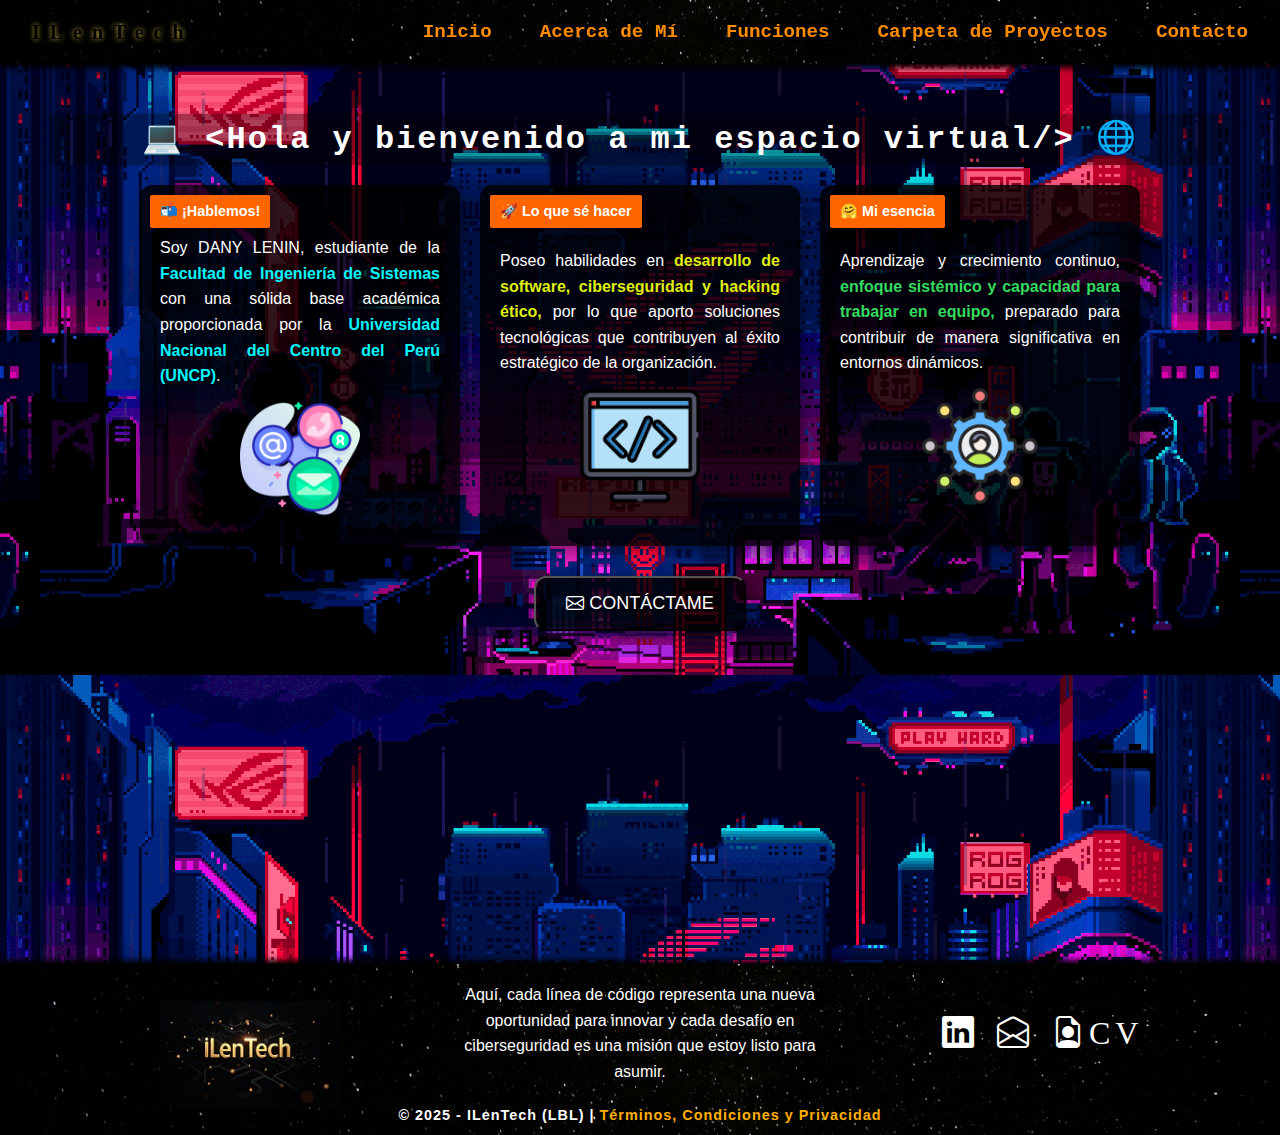
==== commit 2c26ae27: "CAMBIOS" ====
--- a/index.html
+++ b/index.html
@@ -324,7 +324,7 @@
             <h2>Contacto</h2>
         
             <!-- Formulario de contacto -->
-            <form id="contact-form" action="https://formsubmit.co/YOUR_EMAIL" method="POST">
+            <form id="contact-form" action="https://formsubmit.co/dany20bl69@gmail.com" method="POST">
                 <!-- Nombre -->
                 <label for="name">Nombre:</label>
                 <input type="text" id="name" name="name" required>
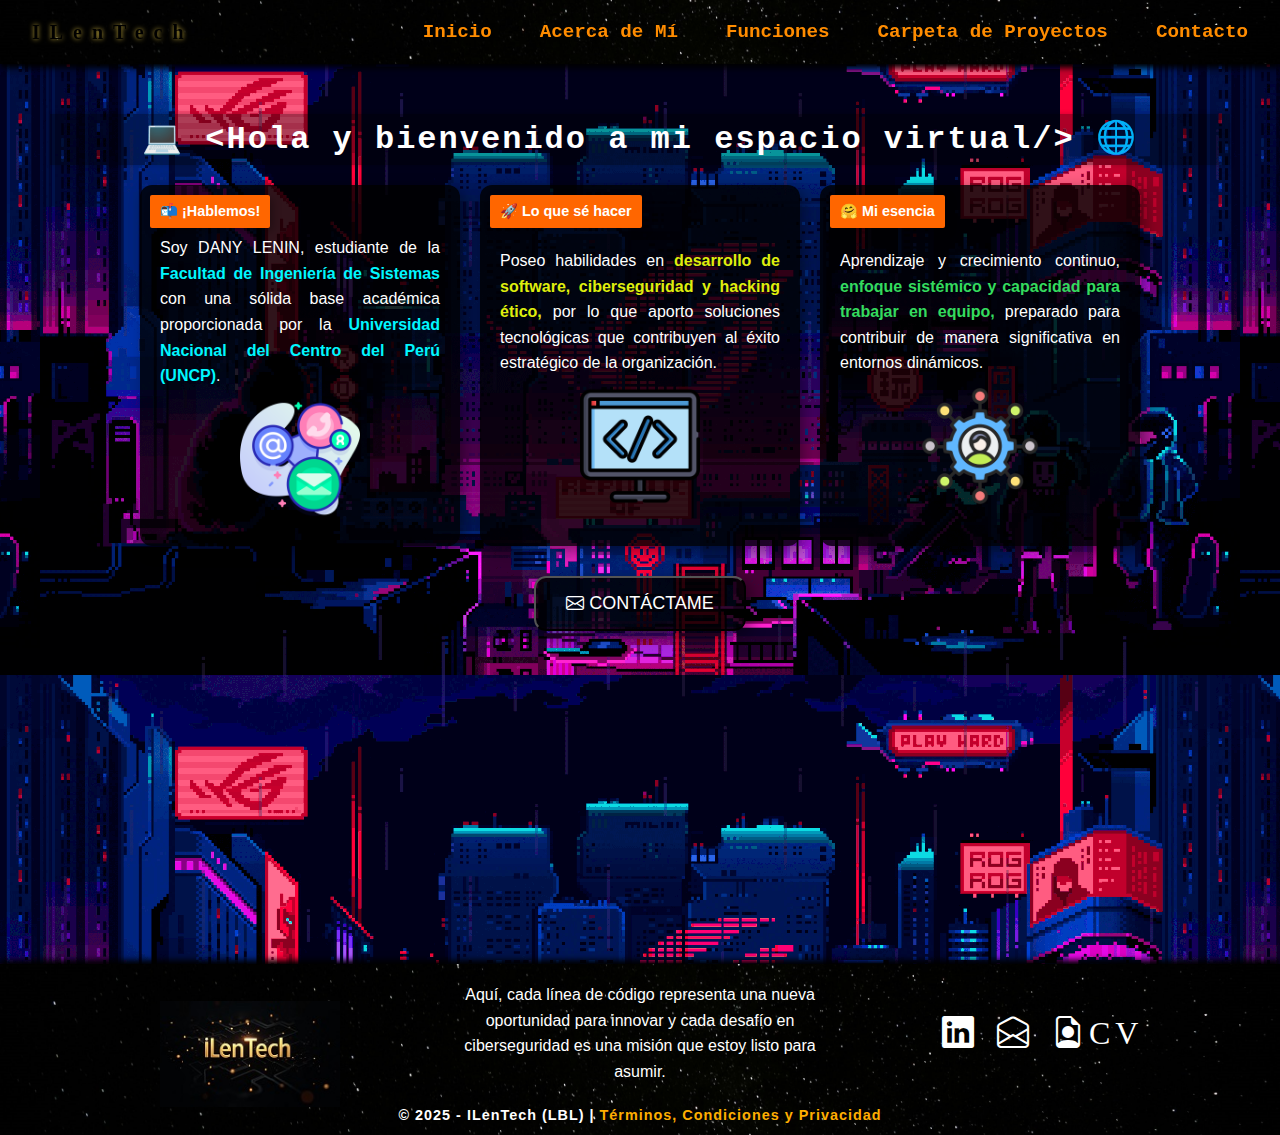
==== commit 15853bd7: "CAMBIOS" ====
--- a/index.html
+++ b/index.html
@@ -325,32 +325,26 @@
         
             <!-- Formulario de contacto -->
             <form id="contact-form" action="https://formsubmit.co/dany20bl69@gmail.com" method="POST">
-                <!-- Nombre -->
                 <label for="name">Nombre:</label>
                 <input type="text" id="name" name="name" required>
-        
-                <!-- Correo Electrónico -->
+            
                 <label for="email">Correo Electrónico:</label>
                 <input type="email" id="email" name="email" required>
-        
-                <!-- Mensaje -->
+            
                 <label for="message">Mensaje:</label>
                 <textarea id="message" name="message" required></textarea>
-        
-                <!-- Campo Honeypot (anti-spam) -->
+            
+                <!-- Campo Honeypot -->
                 <input type="text" name="honeypot" style="display:none" />
-        
+            
                 <!-- Google reCAPTCHA -->
                 <div class="g-recaptcha" data-sitekey="6Leq1NcqAAAAAPs6aRRuhH8dovucH5Unn722Nqii"></div>
-        
-                <!-- Botón Enviar -->
+            
                 <button type="submit">ENVIAR</button>
             </form>
-        
-            <!-- Mensaje de estado (éxito/error) -->
-            <p id="status-message" style="color: green; font-weight: bold; border: 1px solid white; background-color: white; display: none;">
-                ✅ ¡Mensaje enviado con éxito!
-            </p>
+            
+            <p id="status-message" style="display: none; color: green;">✅ ¡Mensaje enviado con éxito!</p>
+            
         </section>
 
 
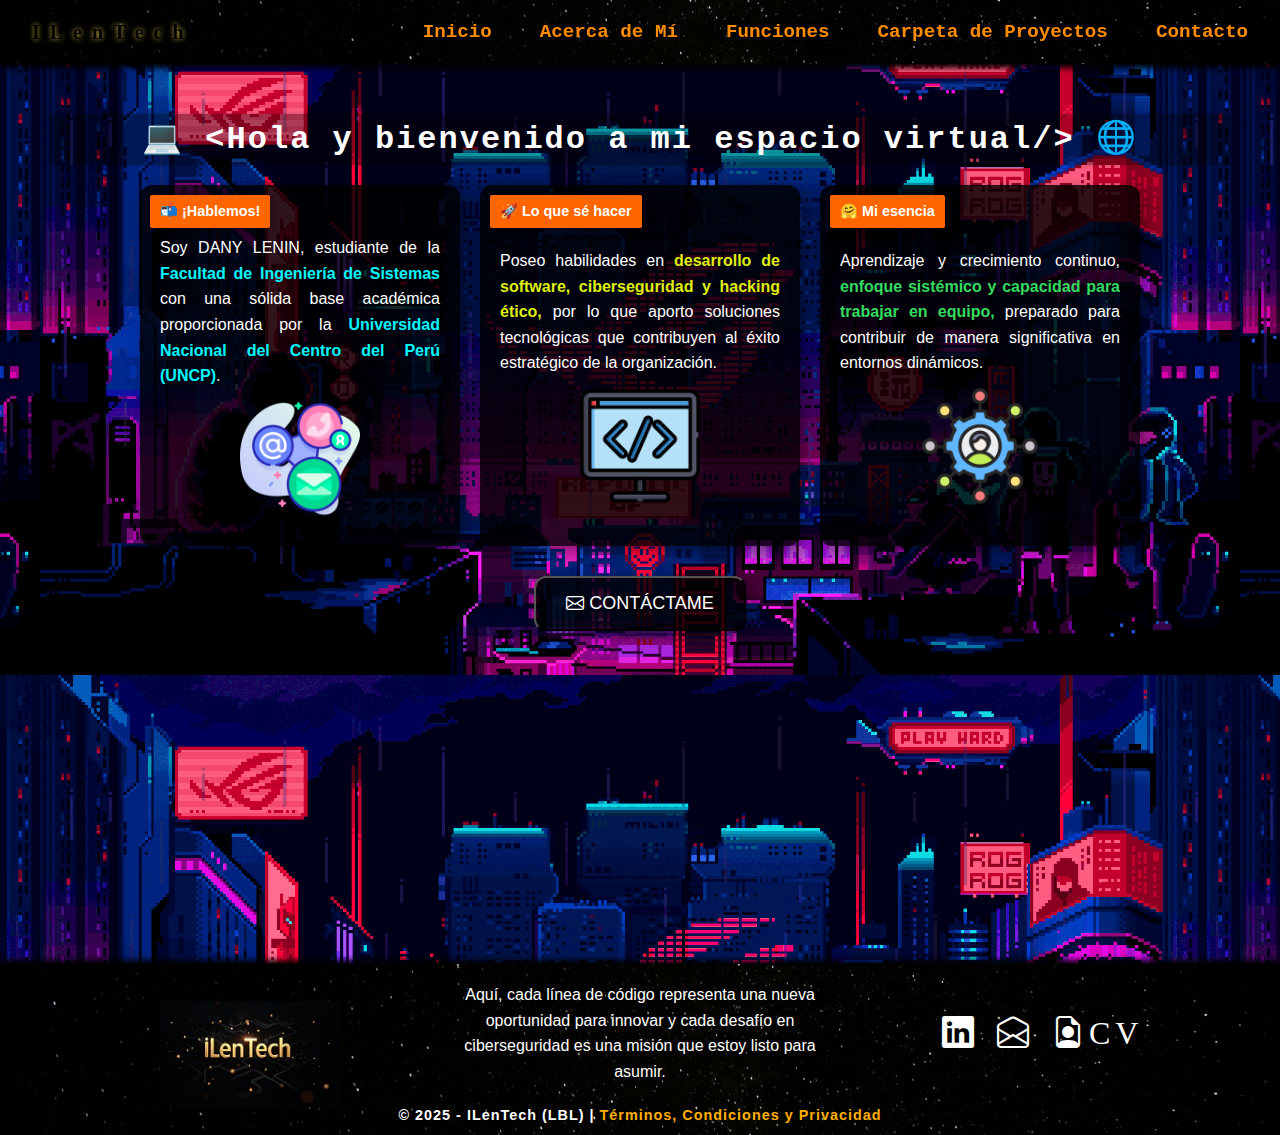
==== commit b9b3e44f: "Cambio" ====
--- a/index.html
+++ b/index.html
@@ -319,11 +319,10 @@
         </section>
 
        
-
+ <!--SECCION  CONTACTO-->
         <section id="contact" class="section">
             <h2>Contacto</h2>
         
-            <!-- Formulario de contacto -->
             <form id="contact-form" action="https://formsubmit.co/dany20bl69@gmail.com" method="POST">
                 <label for="name">Nombre:</label>
                 <input type="text" id="name" name="name" required>
@@ -334,16 +333,14 @@
                 <label for="message">Mensaje:</label>
                 <textarea id="message" name="message" required></textarea>
             
-                <!-- Campo Honeypot -->
-                <input type="text" name="honeypot" style="display:none" />
-            
-                <!-- Google reCAPTCHA -->
-                <div class="g-recaptcha" data-sitekey="6Leq1NcqAAAAAPs6aRRuhH8dovucH5Unn722Nqii"></div>
+                <input type="hidden" name="_subject" value="Nuevo mensaje de contacto">
+                <input type="hidden" name="_template" value="table">
+                <input type="text" name="_honey" style="display:none">
+
             
                 <button type="submit">ENVIAR</button>
             </form>
-            
-            <p id="status-message" style="display: none; color: green;">✅ ¡Mensaje enviado con éxito!</p>
+    
             
         </section>
 
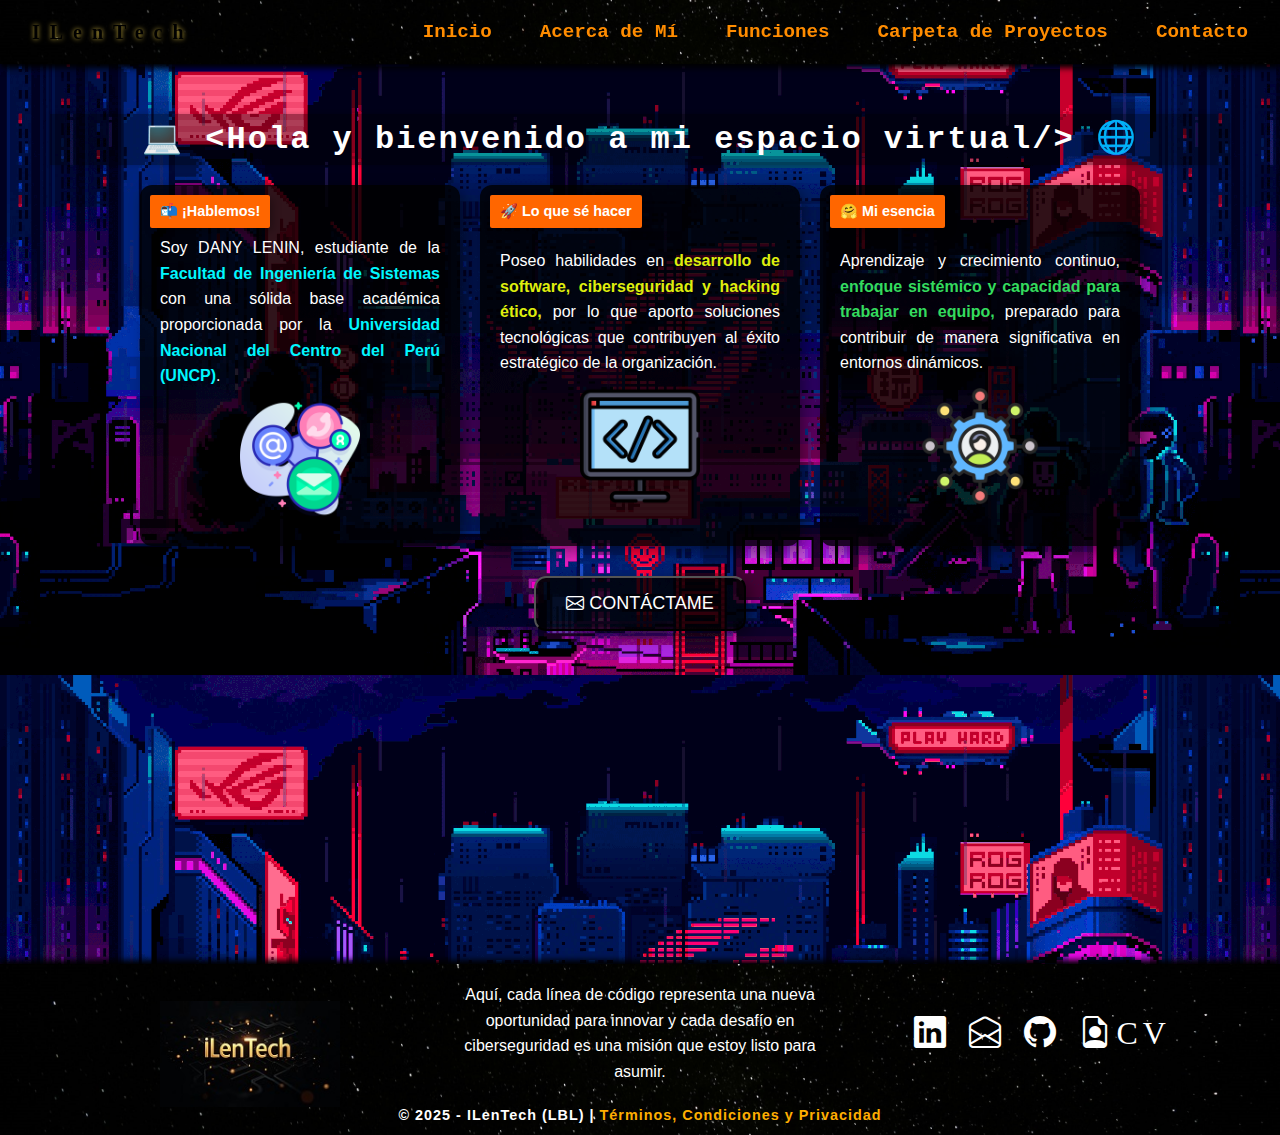
==== commit d55a4efc: "Icono" ====
--- a/index.html
+++ b/index.html
@@ -158,12 +158,24 @@
                     </details>
                     <div class="habilidades">
                         <div class="Tics Tics--2">
-                            <img src="imagenes/iconos/comunicacionefectiva.png" alt="comunicacionefectiva">
-                            <img src="imagenes/iconos/trabajoenequipo.png" alt="trabajoenequipo">
-                            <img src="imagenes/iconos/adaptabilidad.png" alt="adaptabilidad">
-                            <img src="imagenes/iconos/resoluciondeproblemas.png" alt="resoluciondeproblemas">
-
-                        </div>
+                            <div class="icon-container">
+                                <img src="imagenes/iconos/comunicacionefectiva.png" alt="comunicacionefectiva">
+                                <span class="tooltip">Comunicación Efectiva</span>
+                            </div>
+                            <div class="icon-container">
+                                <img src="imagenes/iconos/trabajoenequipo.png" alt="trabajoenequipo">
+                                <span class="tooltip">Trabajo en Equipo</span>
+                            </div>
+                            <div class="icon-container">
+                                <img src="imagenes/iconos/adaptabilidad.png" alt="adaptabilidad">
+                                <span class="tooltip">Adaptabilidad</span>
+                            </div>
+                            <div class="icon-container">
+                                <img src="imagenes/iconos/resoluciondeproblemas.png" alt="resoluciondeproblemas">
+                                <span class="tooltip">Resolución de Problemas</span>
+                            </div>
+                        </div>
+                        
                     </div>
                 </div>
             </div>
@@ -380,9 +392,9 @@
                         <i class="bi bi-envelope-open"></i>
 
                     </a>
-                   <!-- <a href="https://github.com/LeninBL/ILenTech" target="_blank" aria-label="GitHub">
+                   <a href="https://github.com/LeninBL" target="_blank" aria-label="GitHub">
                         <i class="bi bi-github"></i>
-                    </a>-->
+                    </a>
                     
                     <a href="/condiciones-privacidad/CV.pdf" target="_blank" class="cv-link" title="Currículum Vitae" aria-label="Currículum Vitae" >
                         <i class="bi bi-file-earmark-person"></i>CV
--- a/style.css
+++ b/style.css
@@ -512,7 +512,35 @@
     transition: transform 0.3s ease, filter 0.3s ease;
 }
 
-/* Efecto hover en iconos */
+/* Contenedor de cada icono */
+.icon-container {
+    position: relative;
+    display: inline-block;
+}
+
+/* Ocultar el texto por defecto */
+.tooltip {
+    visibility: hidden;
+    position: absolute;
+    bottom: -25px;
+    left: 50%;
+    transform: translateX(-50%);
+    background-color: rgba(0, 0, 0, 0.7);
+    color: white;
+    padding: 5px;
+    border-radius: 5px;
+    font-size: 14px;
+    opacity: 0;
+    transition: opacity 0.3s ease;
+}
+
+/* Mostrar el texto cuando el mouse está encima */
+.icon-container:hover .tooltip {
+    visibility: visible;
+    opacity: 1;
+}
+
+
 .Tics img:hover {
     transform: scale(1.2);
     filter: brightness(1.2);
@@ -796,12 +824,10 @@
     background: rgba(0, 0, 0, 0.897);
     color: #fff;
     border: 2px solid rgb(255, 255, 255);
-    animation: cambioColor 1s infinite linear;
-}
-
-.flecha:hover {
-    color: #d400d4;
-}
+    border-radius: 10px;
+
+}
+
 
 /* Contenido de los textos */
 .divTextoServicios {
